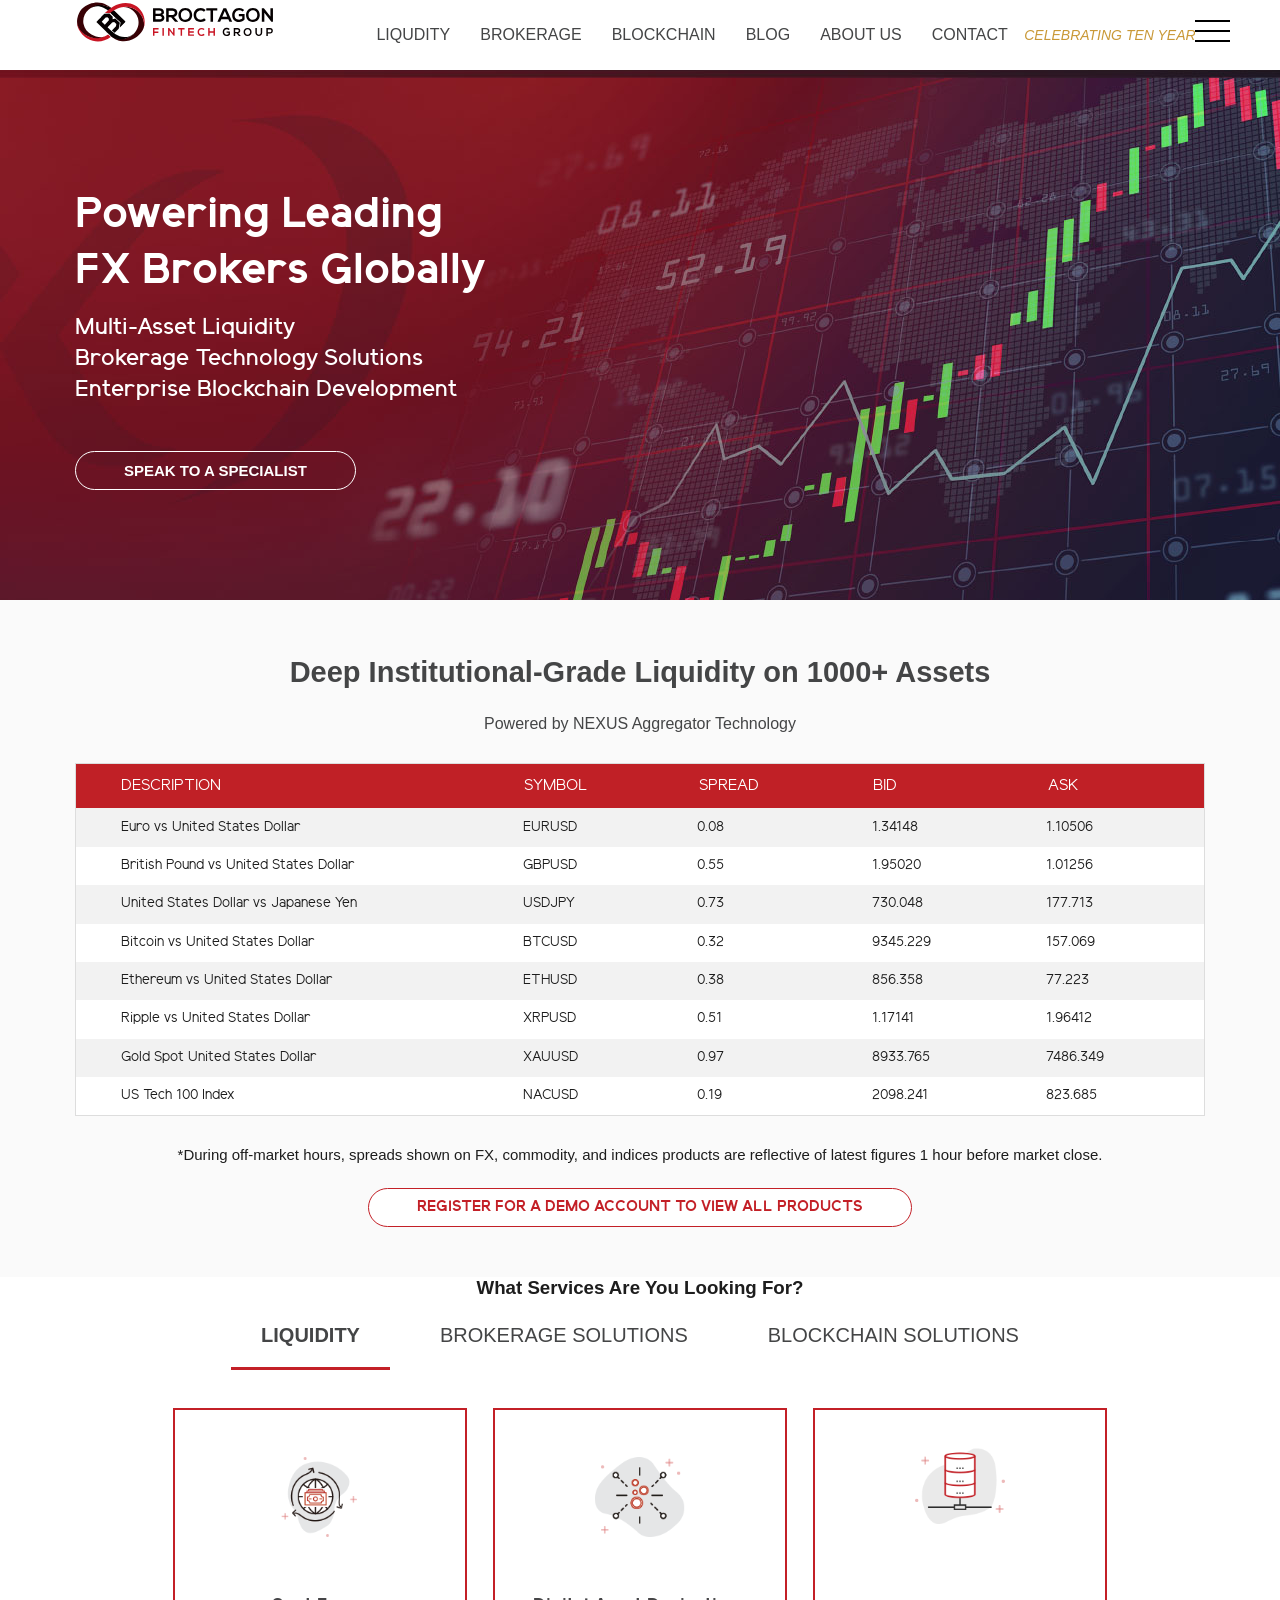
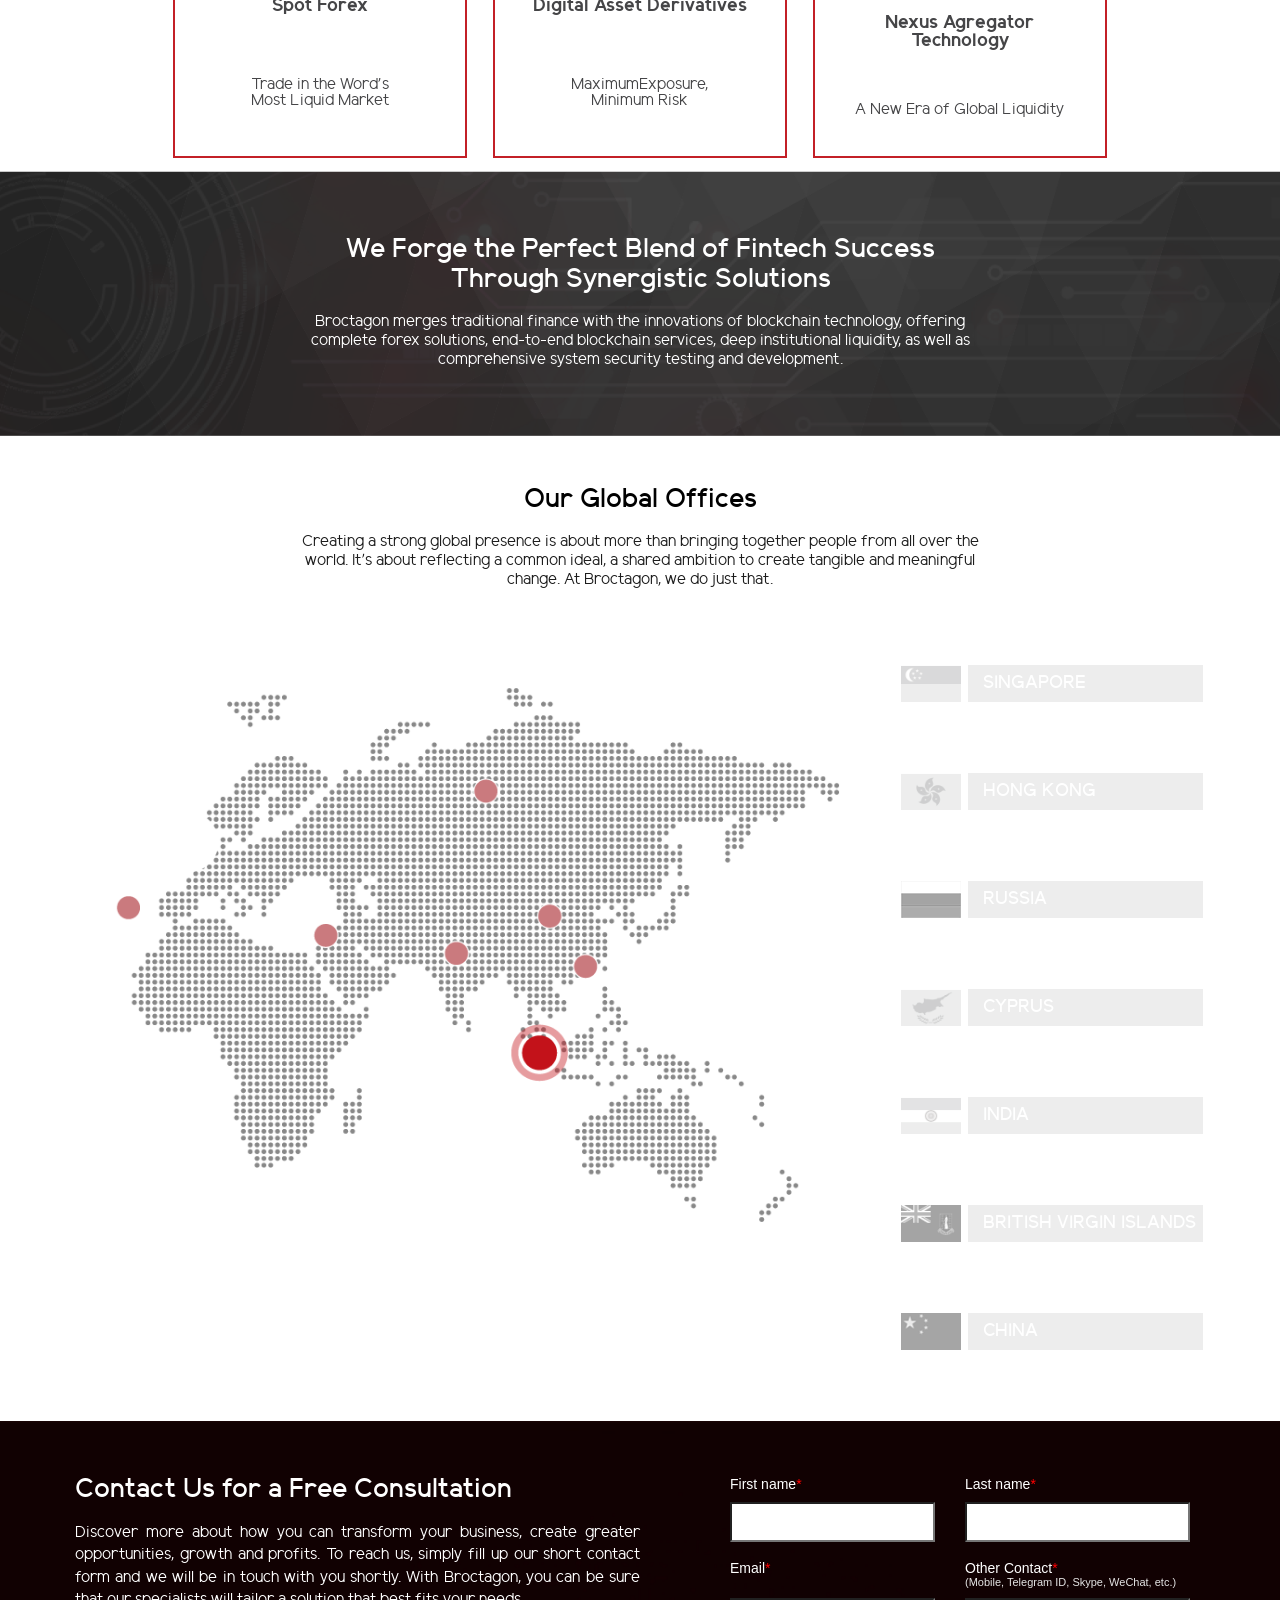
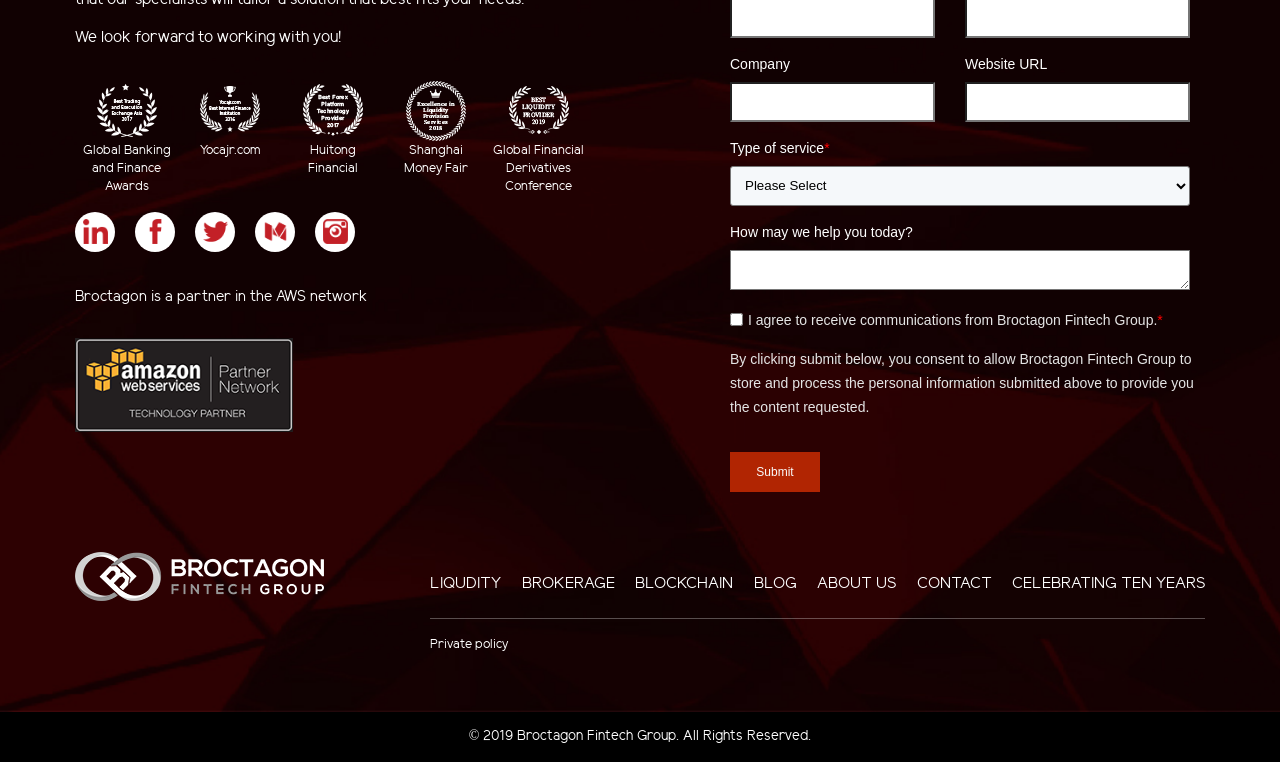
==== index.html @ 18332807 "js for mobile btn" ====
<!DOCTYPE html>
<html lang="en">
<head>
    <meta charset="UTF-8">
    <meta content="width=device-width, initial-scale=1.0" name="viewport">
    <meta content="ie=edge" http-equiv="X-UA-Compatible">
    <title>Broctagon</title>
    <link href="css/style.css" rel="stylesheet">
    <script src="https://www.google.com/recaptcha/api.js" async defer></script>
</head>
<body>
<div class="conteiner">
    <header class="header">
        <div class="header__wrap wrap">
            <div class="header_logo">
                <a class="logo__link" href="#">
                    <img alt="broctagon logo" class="logo__img" src="img/logo.svg">
                </a>
            </div>

            <nav class=" mobile-menu">
                <ul id="drop-menu" class="menu__list list mobile-menu-list">
                    <li class="menu__item">
                        <a class="menu__link" href="#">liqudity</a>
                            <ul class="submenu">
                                <li>
                                    <a href="#">forex</a>
                                </li>
                                <li >
                                    <a href="#">metals</a>
                                </li>
                                <li >
                                    <a href="#">commodities</a>
                                </li>
                                <li>
                                    <a href="#">indices</a>
                                </li>
                                <li>
                                    <a href="#">shares</a>
                                </li>
                                <li>
                                    <a href="#">digital assets</a>
                                </li>
                                <li>
                                    <a href="#">nexus aggregator technology</a>
                                </li>
                                <li>
                                    <a href="#">join the #nexgen</a>
                                </li>
                            </ul>
                    </li>
                    <li class="menu__item">
                        <a class="menu__link" href="#">brokerage</a>
                            <ul class="submenu">
                                <li>
                                    <a href="#">all brokerage solutions</a>
                                </li>
                                <li>
                                    <a href="#">m4/5 turnkey solutions</a>
                                </li>
                                <li>
                                    <a href="#">brokerage crm</a>
                                </li>
                                <li>
                                    <a>investment tolls</a>
                                </li>
                                <li>
                                    <a href="#">ancillery services</a>
                                </li>
                                <li>
                                    <a href="#">data centre security</a>
                                </li>
                            </ul>
                    
                    </li>
                    <li class="menu__item">
                        <a class="menu__link" href="#">blockchain</a>
                        <ul class="submenu">
                                <li>
                                    <a href="#">all blockchain solutions</a>
                                </li>
                                <li>
                                    <a href="#">token sale solutions</a>
                                </li>
                                <li >
                                    <a href="#">token sale crm</a>
                                </li>
                                <li >
                                    <a href="#">digytall exchange setup</a>
                                </li>
                                <li >
                                    <a href="#">listing services</a>
                                </li>
                                <li>
                                    <a href="#">enterprise blockchain development</a>
                                </li>
                                <li>
                                    <a href="#">blockchain in a box</a>
                                </li>                               
                            </ul>
                    </li>
                    <li class="menu__item">
                        <a class="menu__link" href="#">blog</a>
                    </li>
                    <li class="menu__item">
                        <a class="menu__link" href="#">about us</a>
                    </li>
                    <li class="menu__item">
                        <a class="menu__link" href="#">contact</a>
                    </li>
                </ul>
            </nav>

            <a class="header_link" href="#">celebrating ten years</a>
        </div>


        <!-- MOBILE MENU -->
        
        <a class="btn-menu">
            <span class="top"></span>
            <span class="middle"></span>
            <span class="bottom"></span>
        </a>
      

    </header>

    <main class="content">

        <section class="presentation">
            <div class="wrap">
                <div class="presentation__text">
                    <h1>Powering Leading<br>FX Brokers Globally</h1>
                    <h4>Multi-Asset Liquidity</h4>
                    <h4>Brokerage Technology Solutions</h4>
                    <h4>Enterprise Blockchain Development</h4>

                    <a class="presentation__link" href="#">speak to a specialist</a>
                </div>
            

        </section>
        <section class="market_research">
            <div class="table__wrap wrap">

                <h2>Deep Institutional-Grade Liquidity on 1000+ Assets</h2>
                <div class="nexus">Powered by NEXUS Aggregator Technology</div>

                    <div class="reserch_table">
                        <div class="table_row t-header">
                            <div class="table_cell">DESCRIPTION</div>
                            <div class="table_cell">SYMBOL</div>
                            <div class="table_cell">SPREAD</div>
                            <div class="table_cell">BID</div>
                            <div class="table_cell">ASK</div>
                        </div>
                        <div class="table_row data bg-grey">
                            <div class="table_cell">Euro vs United States Dollar</div>
                            <div class="table_cell">EURUSD</div>
                            <div class="table_cell"></div>
                            <div class="table_cell"></div>
                            <div class="table_cell"></div>
                        </div>
                        <div class="table_row data bg-white">
                            <div class="table_cell">British Pound vs United States Dollar</div>
                            <div class="table_cell">GBPUSD</div>
                            <div class="table_cell"></div>
                            <div class="table_cell"></div>
                            <div class="table_cell"></div>
                        </div>
                        <div class="table_row data bg-grey">
                            <div class="table_cell">United States Dollar vs Japanese Yen</div>
                            <div class="table_cell">USDJPY</div>
                            <div class="table_cell"></div>
                            <div class="table_cell"></div>
                            <div class="table_cell"></div>
                        </div>
                        <div class="table_row data bg-white">
                            <div class="table_cell">Bitcoin vs United States Dollar</div>
                            <div class="table_cell">BTCUSD</div>
                            <div class="table_cell"></div>
                            <div class="table_cell"></div>
                            <div class="table_cell"></div>
                        </div>
                        <div class="table_row data bg-grey">
                            <div class="table_cell">Ethereum vs United States Dollar</div>
                            <div class="table_cell">ETHUSD</div>
                            <div class="table_cell"></div>
                            <div class="table_cell"></div>
                            <div class="table_cell"></div>
                        </div>
                        <div class="table_row data bg-white">
                            <div class="table_cell">Ripple vs United States Dollar</div>
                            <div class="table_cell">XRPUSD</div>
                            <div class="table_cell"></div>
                            <div class="table_cell"></div>
                            <div class="table_cell"></div>
                        </div>
                        <div class="table_row data bg-grey">
                            <div class="table_cell">Gold Spot United States Dollar</div>
                            <div class="table_cell">XAUUSD</div>
                            <div class="table_cell"></div>
                            <div class="table_cell"></div>
                            <div class="table_cell"></div>
                        </div>
                        <div class="table_row data bg-white">
                            <div class="table_cell">US Tech 100 Index</div>
                            <div class="table_cell">NACUSD</div>
                            <div class="table_cell"></div>
                            <div class="table_cell"></div>
                            <div class="table_cell"></div>
                        </div>
                    </div>

                    <div class="notice">
                        <p>*During off-market hours, spreads shown on FX, commodity, and indices products are reflective of
                        latest figures 1 hour before market close.
                        </p>
                    </div>
                
                <button class="market_research__button">Register for a demo account to view all products</button>
            </div>

        </section>

        <div class="services">
            <h3>What Services Are You Looking For?</h3>


            <div class = "tabs">
                <div class="tab-title active-tab" data-tab="0">liquidity</div>
                <div class="tab-title" data-tab="1">brokerage solutions</div>
                <div class="tab-title" data-tab="2">blockchain solutions</div>
            </div>

            <div class="tab-content">

                <!-- liquidity cards -->
                <div class= "slide liquidity-slide">
                    <div class="content-card">
                        <img alt="picture" src="img/Services/Liquid/forex-cfd-icon.png">
                        <h6>Spot Forex</h6>
                        <p>Trade in the Word's<br>Most Liquid Market</p>
                    </div>
                    <div class="content-card">
                        <img alt="picture" src="img/Services/Liquid/crypto-cfd-icon.png">
                        <h6>Digital Asset Derivatives</h6>
                        <p>MaximumExposure,<br>Minimum Risk</p>
                    </div>
                    <div class="content-card">
                        <img alt="picture" src="img/Services/Liquid/nexsus-agregator-icon.png">
                        <div class="card-info"></div>
                        <h6>Nexus Agregator<br>Technology</h6>
                        <p>A New Era of Global Liquidity</p>
                    </div>
                </div>


                <!-- brokerage cards -->
                <div class="slide brokerage-slide">
                    <div class="content-card">
                        <img alt="picture" src="img/Services/Brokerege solutions/comp-brok-new-1.png">
                        <h6>Complete Brokerage Solutions</h6>
                        <p>A One-Stop<br>Brokerage Suite</p>
                    </div>
                    <div class="content-card">
                        <img alt="picture" src="img/Services/Brokerege solutions/trunk-sol-new-1.png">
                        <h6>MT4/5 Turnkey Solutions</h6>
                        <p>Trading Platforms<br> with Full Brokerage<br>Integration</p>
                    </div>
                    <div class="content-card">
                        <img alt="picture" src="img/Services/Brokerege solutions/crm-axs-icon-1.png">
                        <h6>Brokerage<br>CRM (AXIS)</h6>
                        <p>Streamlining Affiliate Expansion and Backend Operations</p>
                    </div>
                    <div class="content-card">
                        <img alt="picture" src="img/Services/Brokerege solutions/invst-port-icon-1.png">
                        <h6>Investment Tools</h6>
                        <p>Investing the<br>Smarter Way</p>
                    </div>
                    <div class="content-card">
                        <img alt="picture" src="img/Services/Brokerege solutions/ancl-icon-2.png">
                        <h6>Ancillary<br>Services</h6>
                        <p>Building the Backbone<br>of Your Brokerage</p>
                    </div>
                </div>

                <!-- blockchain cards -->

                <div class="slide blockchain-slide">
                    <div class="content-card">
                        <div class="small-card">
                            <img alt="picture" src="img/Services/BlockchainSolutions/crypto-expo-icon.png">
                            <h6>Digital Exchange Setup</h6>
                            <p>Building the Ideal<br>Exchange</p>
                        </div>
                        <div class="small-card">
                            <img alt="picture" src="img/Services/BlockchainSolutions/smart-contact-dev.png">
                            <h6>Enterprise Blockchain<br>Development</h6>
                            <p>Powering the Blockchain</p>
                        </div>
                    </div>
                    <div class="content-card">
                        <img alt="picture" src="img/Services/BlockchainSolutions/token-sale-logo.png">
                        <h6>Token Sale Solutions</h6>
                        <p>An Accelerator for Your<br>Token Sale Dreams</p>
                    </div>
                    <div class="content-card">
                        <img alt="picture" src="img/Services/BlockchainSolutions/blk-chn-solicon.png">
                        <h6>All Blockchain<br>Solutions</h6>
                        <p>Access the World’s Most<br>Disruptive Technology</p>
                    </div>
                    <div class="content-card">
                        <div class="small-card">
                            <img alt="picture" src="img/Services/BlockchainSolutions/exchnage-seq-icon.png">
                            <h6>Token Sale CRM</h6>
                            <p>360° Token Sale Management</p>
                        </div>

                        <div class="small-card">
                            <img alt="picture" src="img/Services/BlockchainSolutions/listing-service-icon.png">
                            <h6>Listing Services</h6>
                            <p>Optimizing Successful<br>Token Sale and Secondary Listings</p>
                        </div>
                    </div>
                </div>
            </div>
        </div>

<div class="solutions">
    <div class="wrap">
        <div class="solutions__content">
            <h3>We Forge the Perfect Blend of Fintech Success Through Synergistic Solutions</h3>
            <p>Broctagon merges traditional finance with the innovations of blockchain technology,
                offering complete forex solutions, end-to-end blockchain services, deep institutional liquidity,
                as well as comprehensive system security testing and development.</p>
        </div>
    </div>
</div>

<div class="offices">
    <div class="wrap">
        <div class="offices__content">
            <h3>Our Global Offices</h3>
            <p>Creating a strong global presence is about more than bringing together people from all
                over the world. It’s about reflecting a common ideal, a shared ambition to create tangible
                and meaningful change. At Broctagon, we do just that.
            </p>
        </div>
        <div class="offices__presents">
            <div class="map">
                <img alt="" src="img/Offices/maps/sigapur-map.png">

            </div>
            <div class="countries">
                <div class="country" onmouseover="changeMap('sigapur-map.png', 0)">
                    <div class="label-wrap">
                        <img class="flag" src="img/Offices/singapur-flag-grey-icon.png"/>
                        <label class="name">Singapore</label>
                    </div>
                    <p class="details">14 Robinson Road #06-01, Singapore 048545</p>
                </div>
                <div class="country" onmouseover="changeMap('hongkong-map.png', 1)">
                    <div class="label-wrap">
                        <img class="flag" src="img/Offices/hongkong-flag-grey-icon.png"/>
                        <label class="name">Hong Kong</label>
                    </div>
                    <p class="details">Unit 1914, 19th Floor, Concordia Plaza, 1 Science Museum Road, TST, Kowloon,
                        HK</p>
                </div>
                <div class="country" onmouseover="changeMap('russia-map.png', 2)">
                    <div class="label-wrap">
                        <img class="flag" src="img/Offices/russia-flag-grey-icon.png"/>
                        <label class="name">Russia</label>
                    </div>
                    <p class="details">3rd Floor, Nevsky Prospect, 55, Saint Petersburg, 191025</p>
                </div>
                <div class="country" onmouseover="changeMap('cyprus-map.png', 3)">
                    <div class="label-wrap">
                        <img class="flag" src="img/Offices/cyprus-flag-grey-icon.png"/>
                        <label class="name">Cyprus</label>
                    </div> 
                    <p class="details">2 Christou Samara, 3rd Floor, 4001, Limassol, Cyprus</p>
                </div>
                <div class="country" onmouseover="changeMap('india-map.png', 4)">
                    <div class="label-wrap">
                        <img class="flag" src="img/Offices/india-flag-grey-icon.png"/>
                        <label class="name">India</label>
                    </div>      
                    <p class="details">Awfis, The Corenthum 7th Floor,Tower B, Sector 62, Noida 201309</p>
                </div>
                <div class="country" onmouseover="changeMap('british-vergin-map.png', 5)">
                    <div class="label-wrap">
                        <img class="flag" src="img/Offices/british-vergin-flag-grey-icon.png"/>
                        <label class="name">British Virgin Islands</label>
                    </div>
                    <p class="details">Sea Meadow House, Blackburne Highway <br>(P.O. Box 116), Road Town, Tortola, BVI
                    </p>
                </div>
                <div class="country" onmouseover="changeMap('china-map.png', 6)">
                    <div class="label-wrap">
                        <img class="flag" src="img/Offices/chine-flag-grey-icon.png"/>
                        <label class="name">China</label>
                    </div>
                    <p class="details">85th Floor, Ping An Finance Centre No. 5033 Yi Tian Road, Fu Tian District</p>
                </div>
            </div>
        </div>

    </div>
</div>


</main>
<footer>
    <div class="footer__wrap wrap">
        <div class="footer__left">
            <h3>Contact Us for a Free Consultation</h3>
            <p>Discover more about how you can transform your business, create greater
                opportunities, growth and profits. To reach us, simply fill up our short contact
                form and we will be in touch with you shortly. With Broctagon, you can be sure
                that our specialists will tailor a solution that best fits your needs.
            </p>
            <p>We look forward to working with you!</p>

            <ul class="awards-list">
                <li class="awards-list-item">
                    <img alt="picture" src="img/ContactUs/global-bankinglogo.png">
                    <p> Global Banking and Finance Awards</p>
                </li>
                <li class="awards-list-item">
                    <img alt="picture" src="img/ContactUs/yocazr-logo.png">
                    <p> Yocajr.com</p>
                </li>
                <li class="awards-list-item">
                    <img alt="picture" src="img/ContactUs/huitong-logo.png">
                    <p>Huitong<br>Financial</p>
                </li>
                <li class="awards-list-item">
                    <img alt="picture" src="img/ContactUs/singhania-moneyfair.png">
                    <p>Shanghai<br>Money Fair</p>
                </li>
                <li class="awards-list-item">
                    <img alt="picture" src="img/ContactUs/gloabl-finance-der.png">
                    <p> Global Financial <br>Derivatives Conference</p>
                </li>
            </ul>


            <ul class="social-media-list">
                <li class="social-media-item">
                    <a href="#" target="_blank">
                        <img alt="picture" src="img/social media/linkedin.png">
                    </a>
                </li>
                <li class="social-media-item">
                    <a href="#">
                        <img alt="picture" src="img/social media/facebook.png">
                    </a>
                </li>
                <li class="social-media-item">
                    <a href="#">
                        <img alt="picture" src="img/social media/twitter.png">
                    </a>
                </li>
                <li class="social-media-item">
                    <a href="#">
                        <img alt="picture" src="img/social media/medium.png">
                    </a>
                </li>
                <li class="social-media-item">
                    <a href="#">
                        <img alt="picture" src="img/social media/instagram-6-xxl.png">
                    </a>
                </li>
            </ul>

            <p class="aws-partner">Broctagon is a partner in the AWS network</p>

            <div class="amazon">
                <img alt="picture" class="amazon-img" src="img/aws-nw-logo.png">
            </div>

        </div>
        <div class="footer__right">
            <form name="contact_form">
                
                    <div class="form-item">
                        <label for="first-name">First name<span>*</span></label>
                        <input id="first-name" name="first name" required type="text">
                    </div>

                    <div class="form-item">
                        <label for="last-name">Last name<span>*</span></label>
                        <input id="last-name" name="last name" required type="text">
                    </div>

                    <div class="form-item">
                        <label for="Email">Email<span>*</span>
                            <legend>&nbsp</legend>
                        </label>
                        <input id="email" name="emeil" required type="email">
                    </div>

                    <div class="form-item">
                        <label for="other-contact">Other Contact<span>*</span>
                            <legend>(Mobile, Telegram ID, Skype, WeChat, etc.)</legend>
                        </label>
                        <input id="other-contact" name="other contact" type="text">
                    </div>
                    <div class="form-item">
                        <label for="company">Company</label>
                        <input id="company" name="company" type="text">
                    </div>
                    <div class="form-item">
                        <label for="url">Website URL</label>
                        <input id="url" name="url" type="text">
                    </div>
              
                <div class="form-item-long">
                    <label for="service">Type of service<span>*</span></label>
                    <select class="form-select" id="service" name="service" type="text">
                        <option disabled selected>Please Select</option>
                        <option>Brokerage</option>   
                        <option>Blockchain</option>   
                        <option>Liquidity</option>                           
                    </select>   
                               
                    <label for="textarea">How may we help you today?</label>
                    <textarea></textarea>


                    <div class="consent-wrap">
                        <div class="consent">
                            <input type="checkbox" name="checkbox" value="check" id="agree"/> 
                            <p>I agree to receive communications from Broctagon Fintech Group.<span>*</span></p>
                        </div>
                        <p>By clicking submit below, you consent to allow Broctagon Fintech Group to<br>
                            store and process the personal information submitted above to provide you<br>
                            the content requested.</p>                    
                    </div>
                    <div class="g-recaptcha" data-sitekey="6Lesn7oUAAAAAHtPSwCan8hsapBagD5rRZiXmq5b"></div>
                    <br/>
                    <button class="submit-button" type="button" onclick="handleContactFormSubmit()">Submit</button>
                </div>
            </form>
        </div>
    </div>

    <div class="wrap">

        <div class="footer__bottom">
            <div class="footer__bottom-left">
                <div class="footer__logo">
                    <img src="img/brocfin-white-logo.png" alt="broctagon logo">
                </div>
            </div>

            <div class="footer__bottom-right">
                <div class="footer__menu">
                    <ul class="footer__menu-list">
                                <li class="footer__menu-item">
                                    <a class="footer__menu-link" href="#">liqudity</a>
                                </li>
                                <li class="footer__menu-item">
                                    <a class="footer__menu-link" href="#">brokerage</a>
                                </li>
                                <li class="footer__menu-item">
                                    <a class="footer__menu-link" href="#">blockchain</a>
                                </li>
                                <li class="footer__menu-item">
                                    <a class="footer__menu-link" href="#">blog</a>
                                </li>
                                <li class="footer__menu-item">
                                    <a class="footer__menu-link" href="#">about us</a>
                                </li>
                                <li class="footer__menu-item">
                                    <a class="footer__menu-link" href="#">contact</a>
                                </li>
                                <li class="footer__menu-item">
                                    <a class="footer__menu-link" href="#">celebrating ten years</a>
                                </li>
                    </ul> 
                </div> 
                
                <div class="private-policy">
                    <a href="#">Private policy</a>
                </div>                             
            </div>
        </div>       
                            
                        
            
    </div>
    </div>
</footer>
<div class="copy-right">
    <p>© 2019 Broctagon Fintech Group. All Rights Reserved.</p>
</div>
</div>
</div>
<script async="" src="js/script.js" type="text/javascript"></script>
<script async="" src="js/tabs.js" type="text/javascript"></script>
</body>
</html>
---- css/style.css ----
@import url("fonts.css");
@import url("core.css");
@import url("blocks/header.css");
@import url("blocks/logo.css");  
@import url("blocks/menu.css");  
@import url("blocks/content.css"); 
/*@import url("blocks/services.css"); */
@import url("blocks/solutions.css"); 
@import url("blocks/offices.css"); 
@import url("blocks/footer.css"); 
@import url("blocks/media-quries.css");
@import url("blocks/tabs.css");
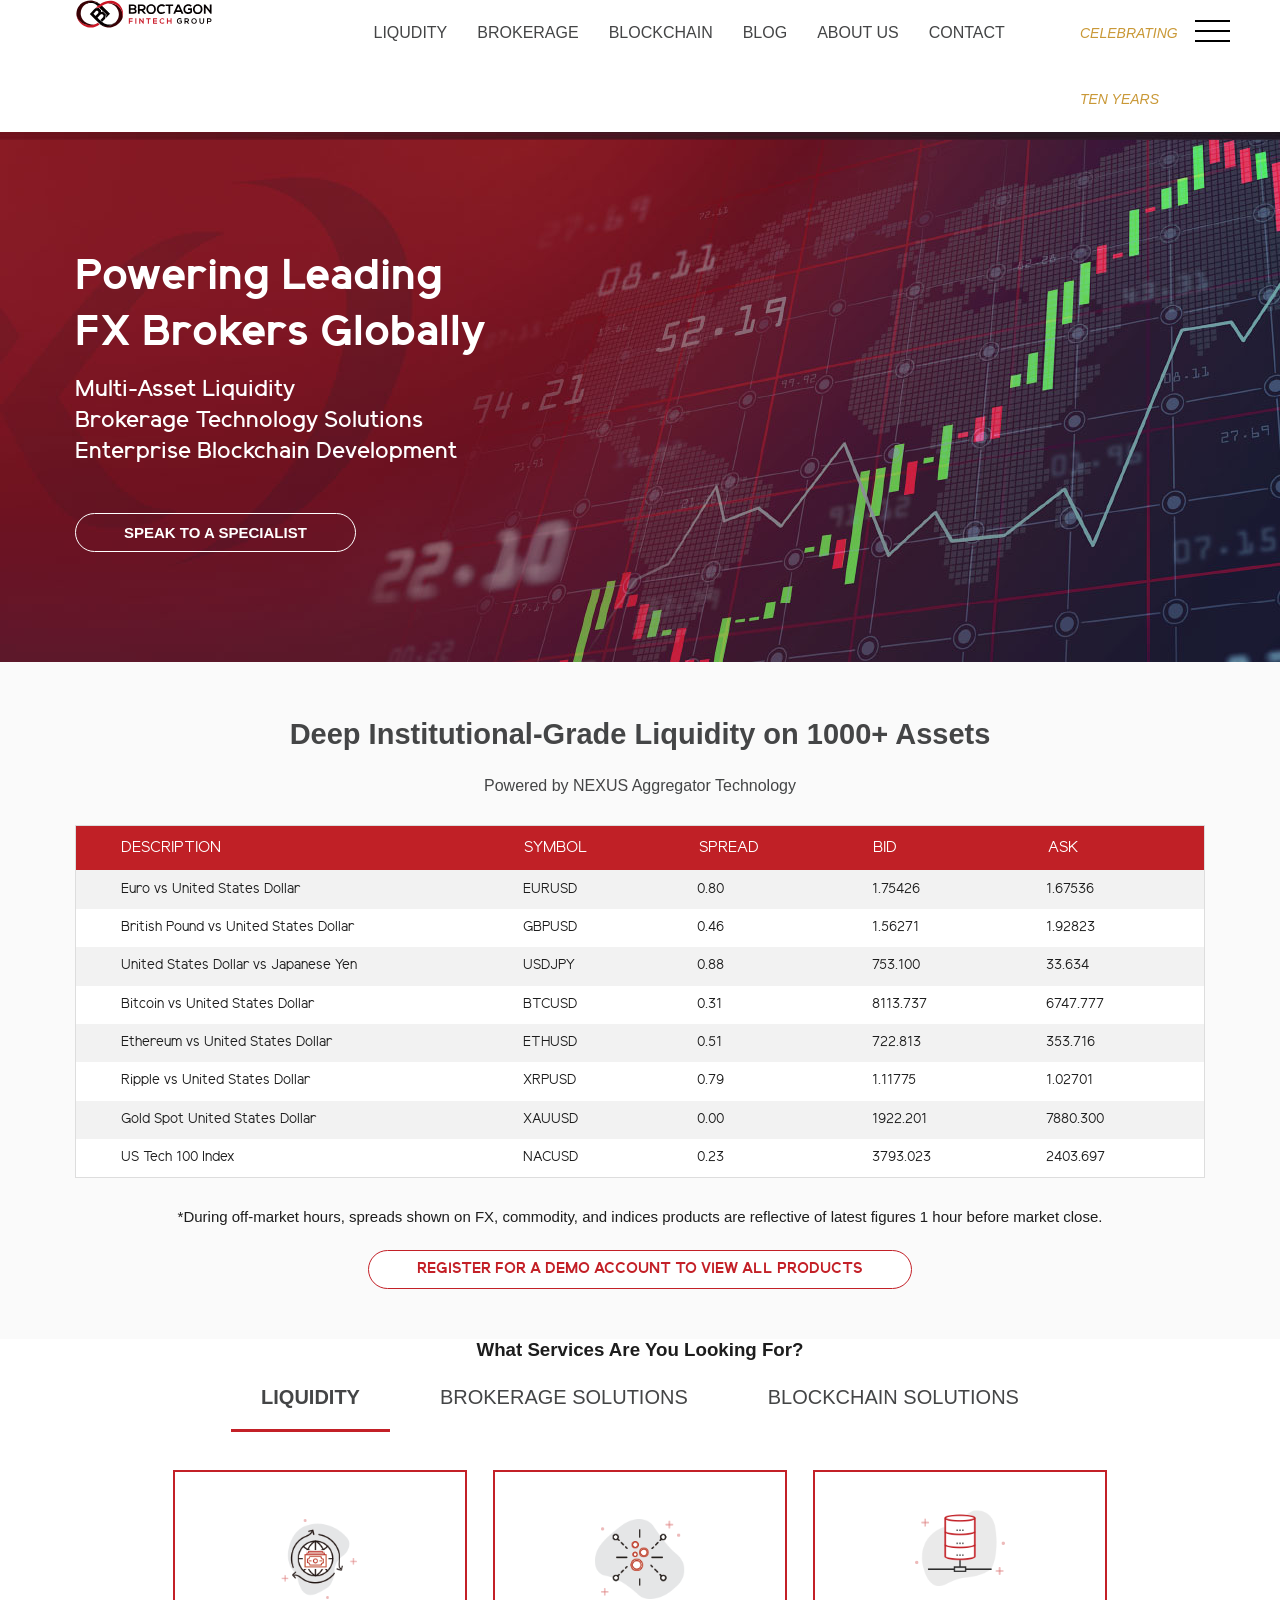
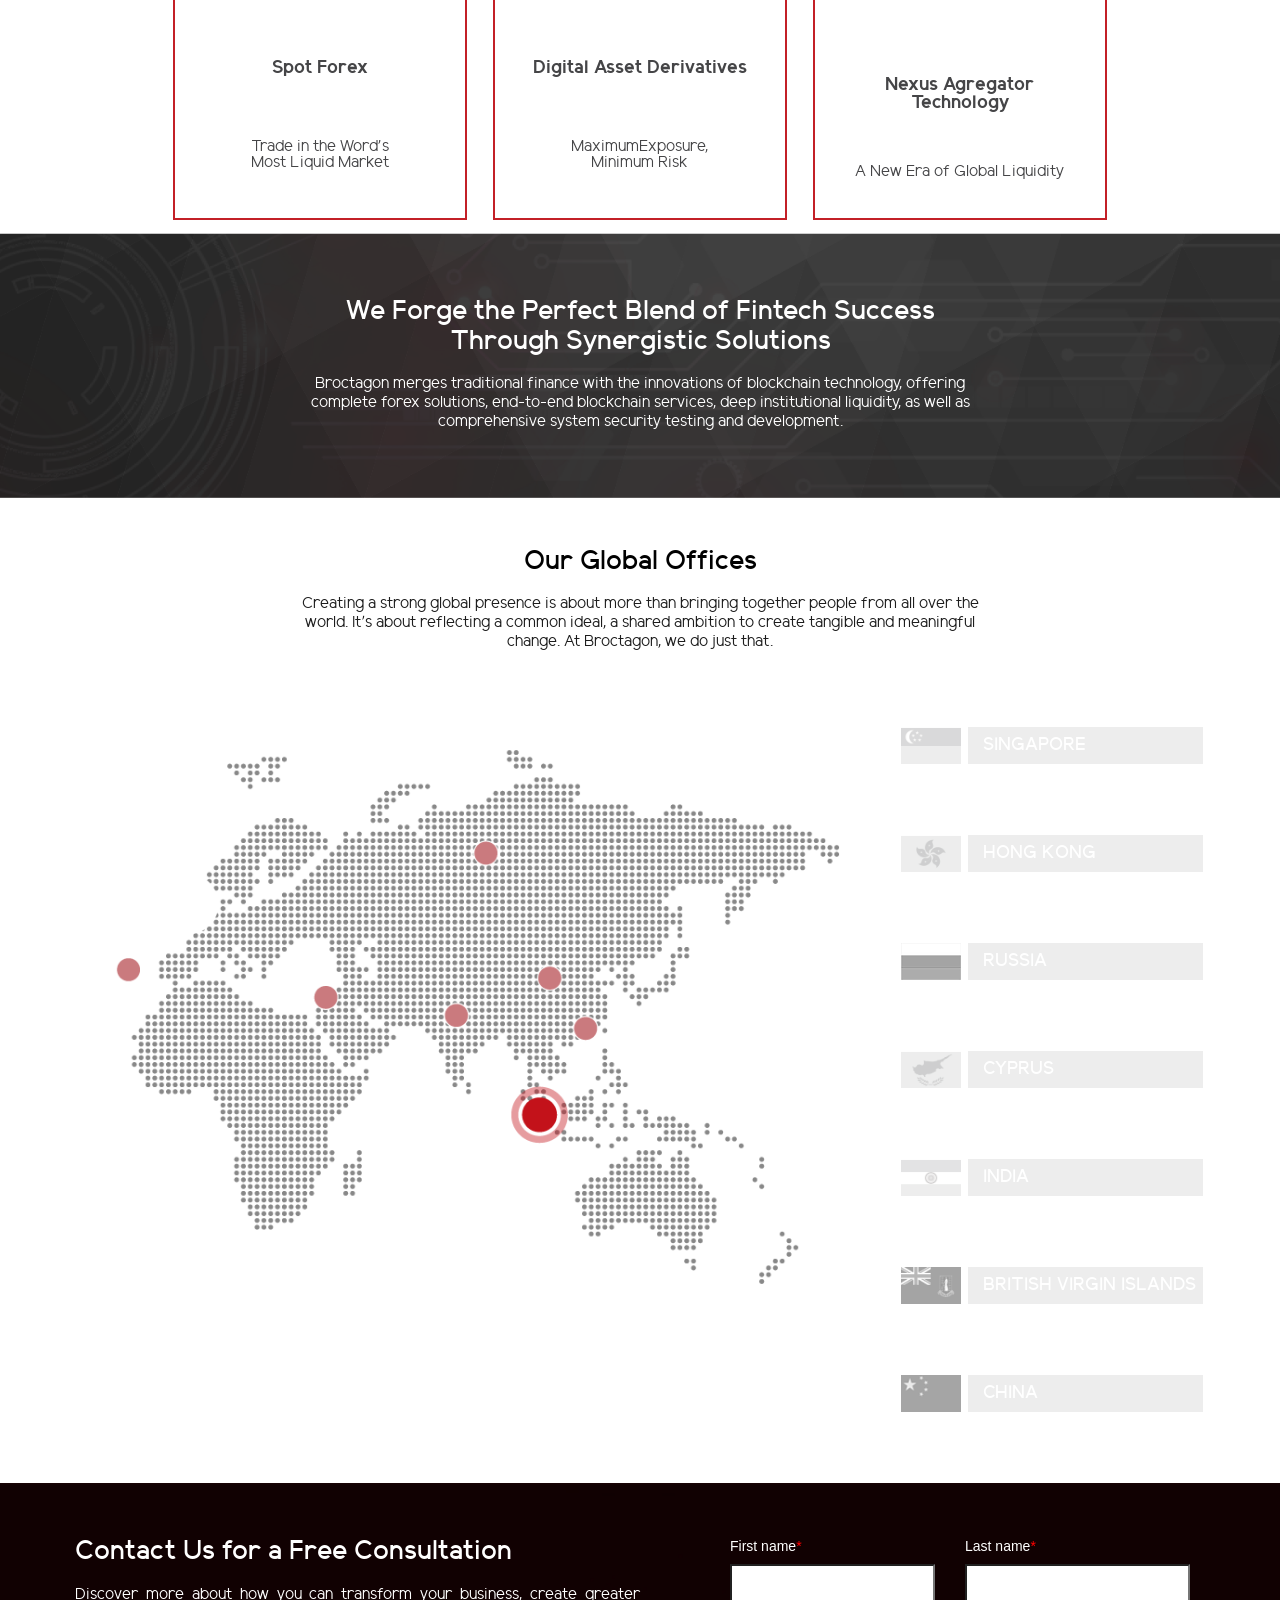
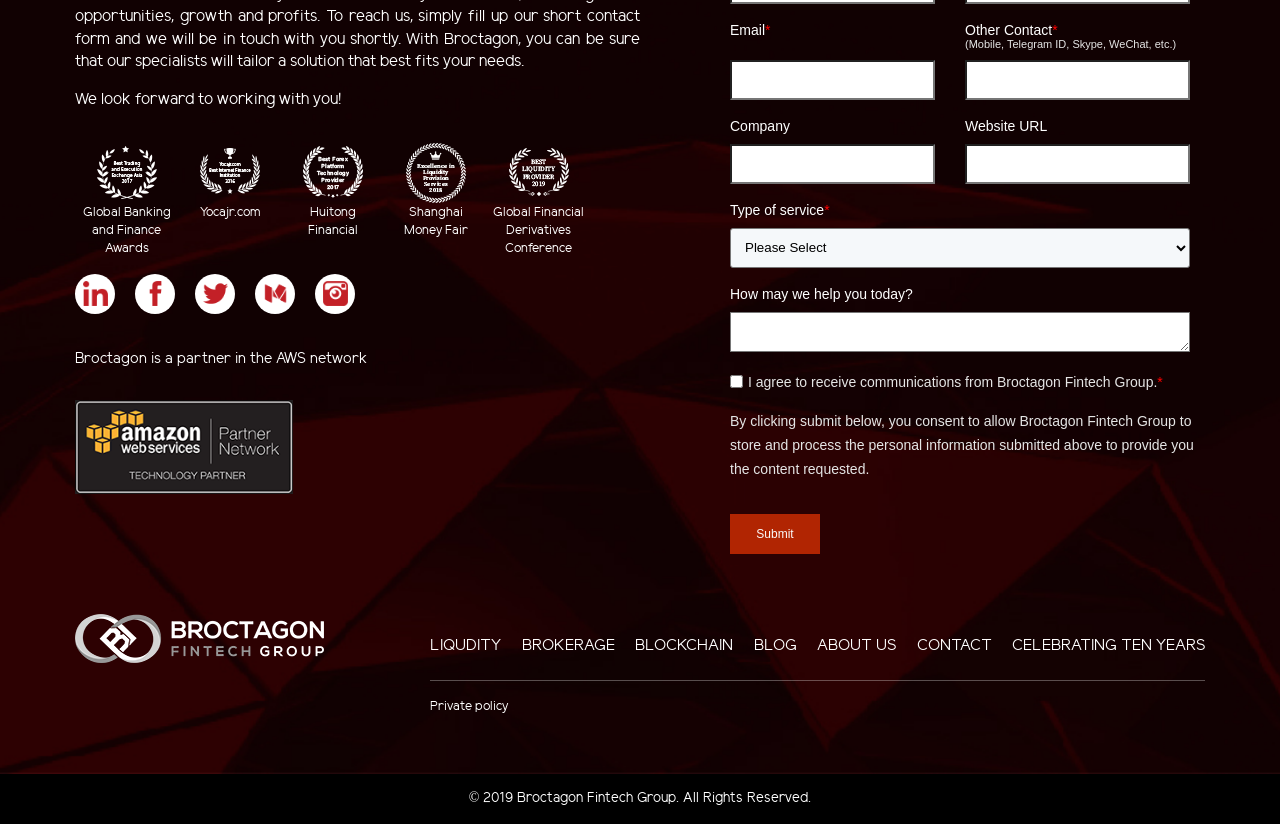
==== commit c0040056: "mobile btn work!!!" ====
--- a/index.html
+++ b/index.html
@@ -117,7 +117,7 @@
 
         <!-- MOBILE MENU -->
         
-        <a class="btn-menu">
+        <a class="btn-menu btn-line">
             <span class="top"></span>
             <span class="middle"></span>
             <span class="bottom"></span>
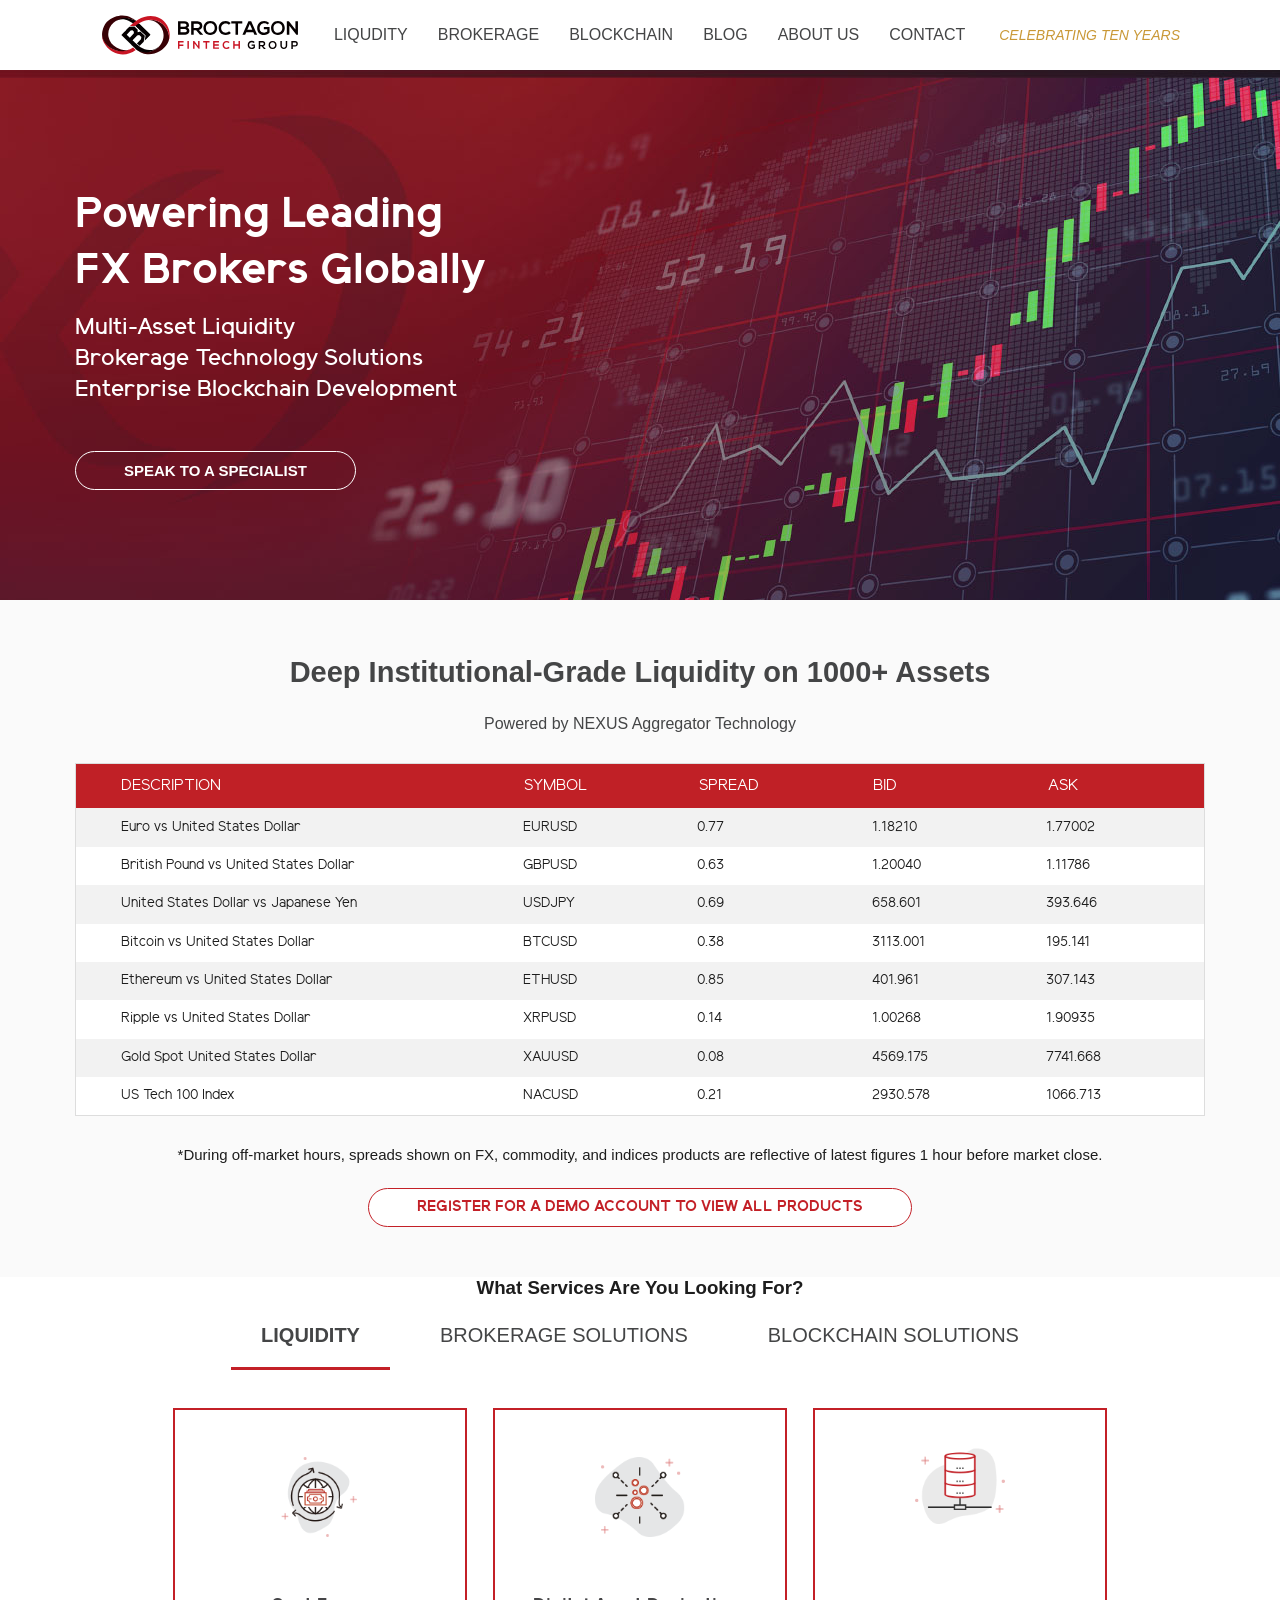
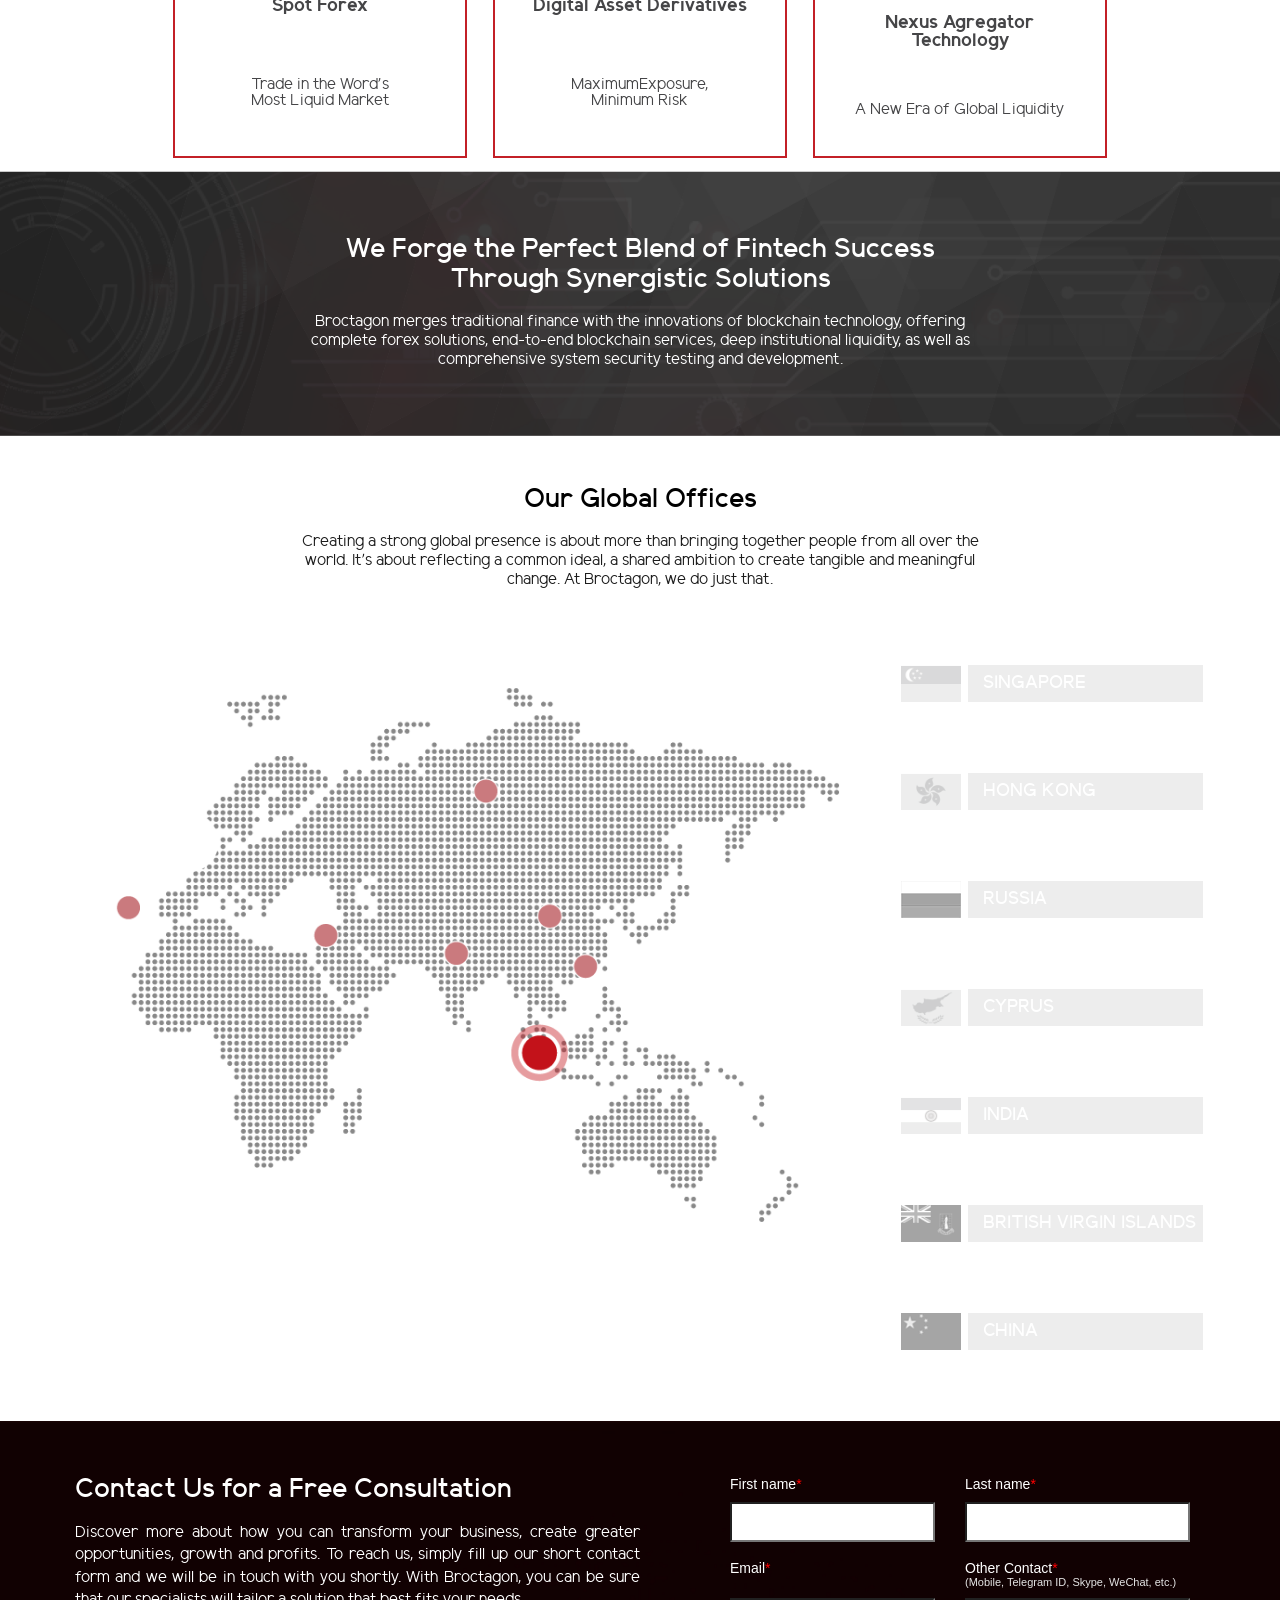
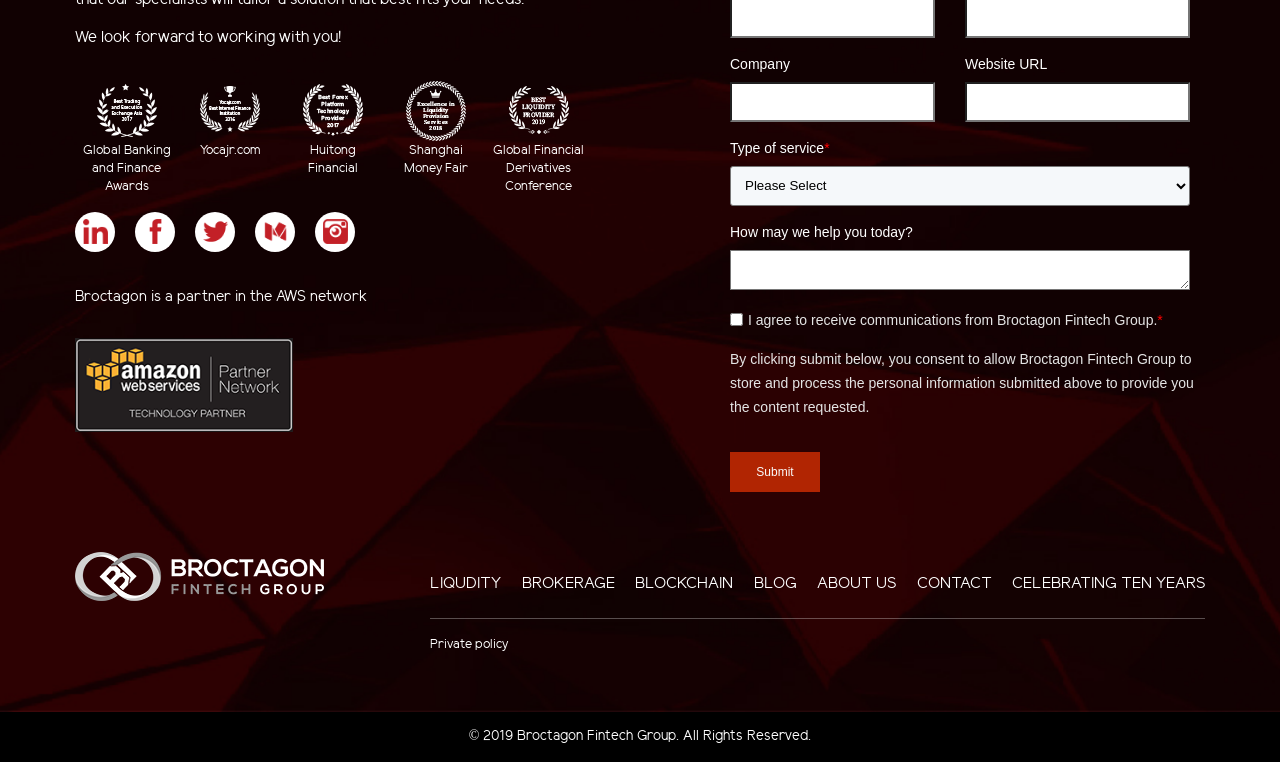
==== commit 208646ed: "make responsive header with menu btn" ====
--- a/index.html
+++ b/index.html
@@ -11,7 +11,6 @@
 <body>
 <div class="conteiner">
     <header class="header">
-        <div class="header__wrap wrap">
             <div class="header_logo">
                 <a class="logo__link" href="#">
                     <img alt="broctagon logo" class="logo__img" src="img/logo.svg">
@@ -112,12 +111,10 @@
             </nav>
 
             <a class="header_link" href="#">celebrating ten years</a>
-        </div>
-
-
-        <!-- MOBILE MENU -->
+       
+        <!-- MOBILE MENU BTN-->
         
-        <a class="btn-menu btn-line">
+        <a class="btn-menu">
             <span class="top"></span>
             <span class="middle"></span>
             <span class="bottom"></span>
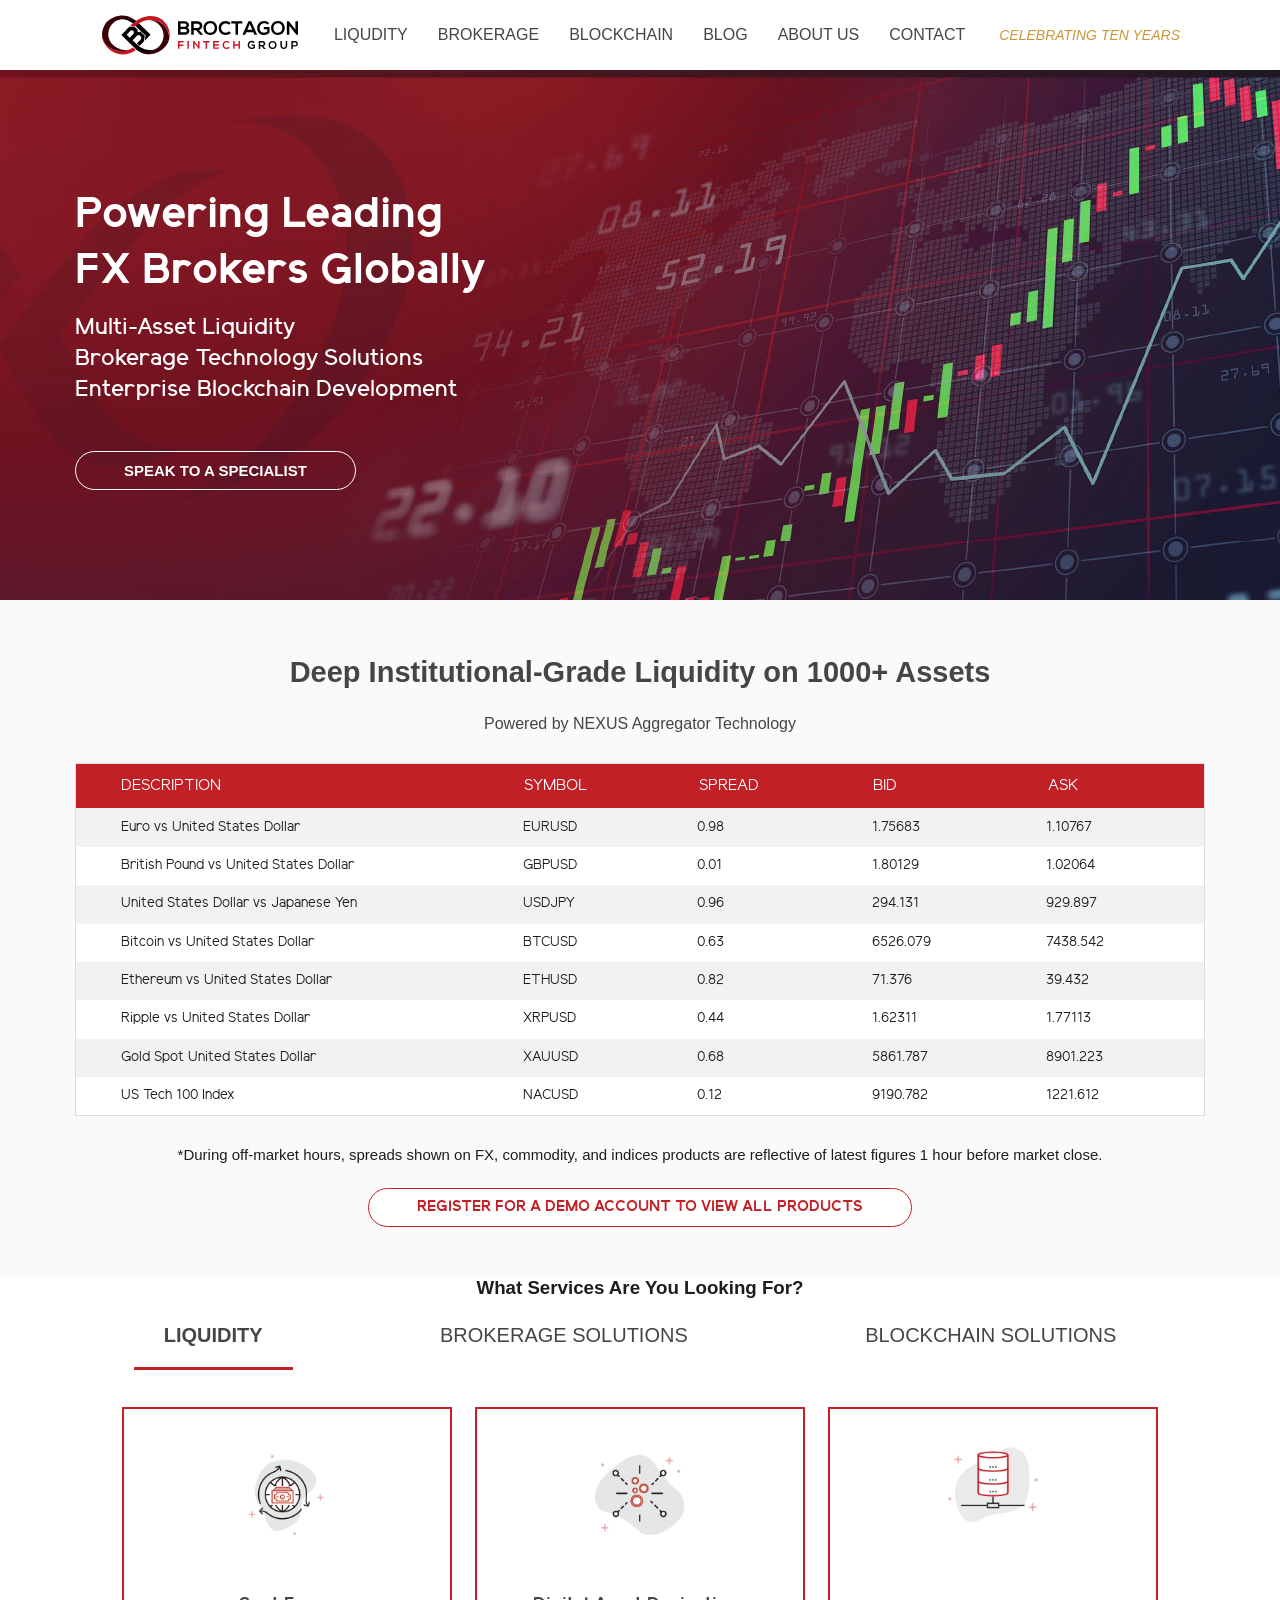
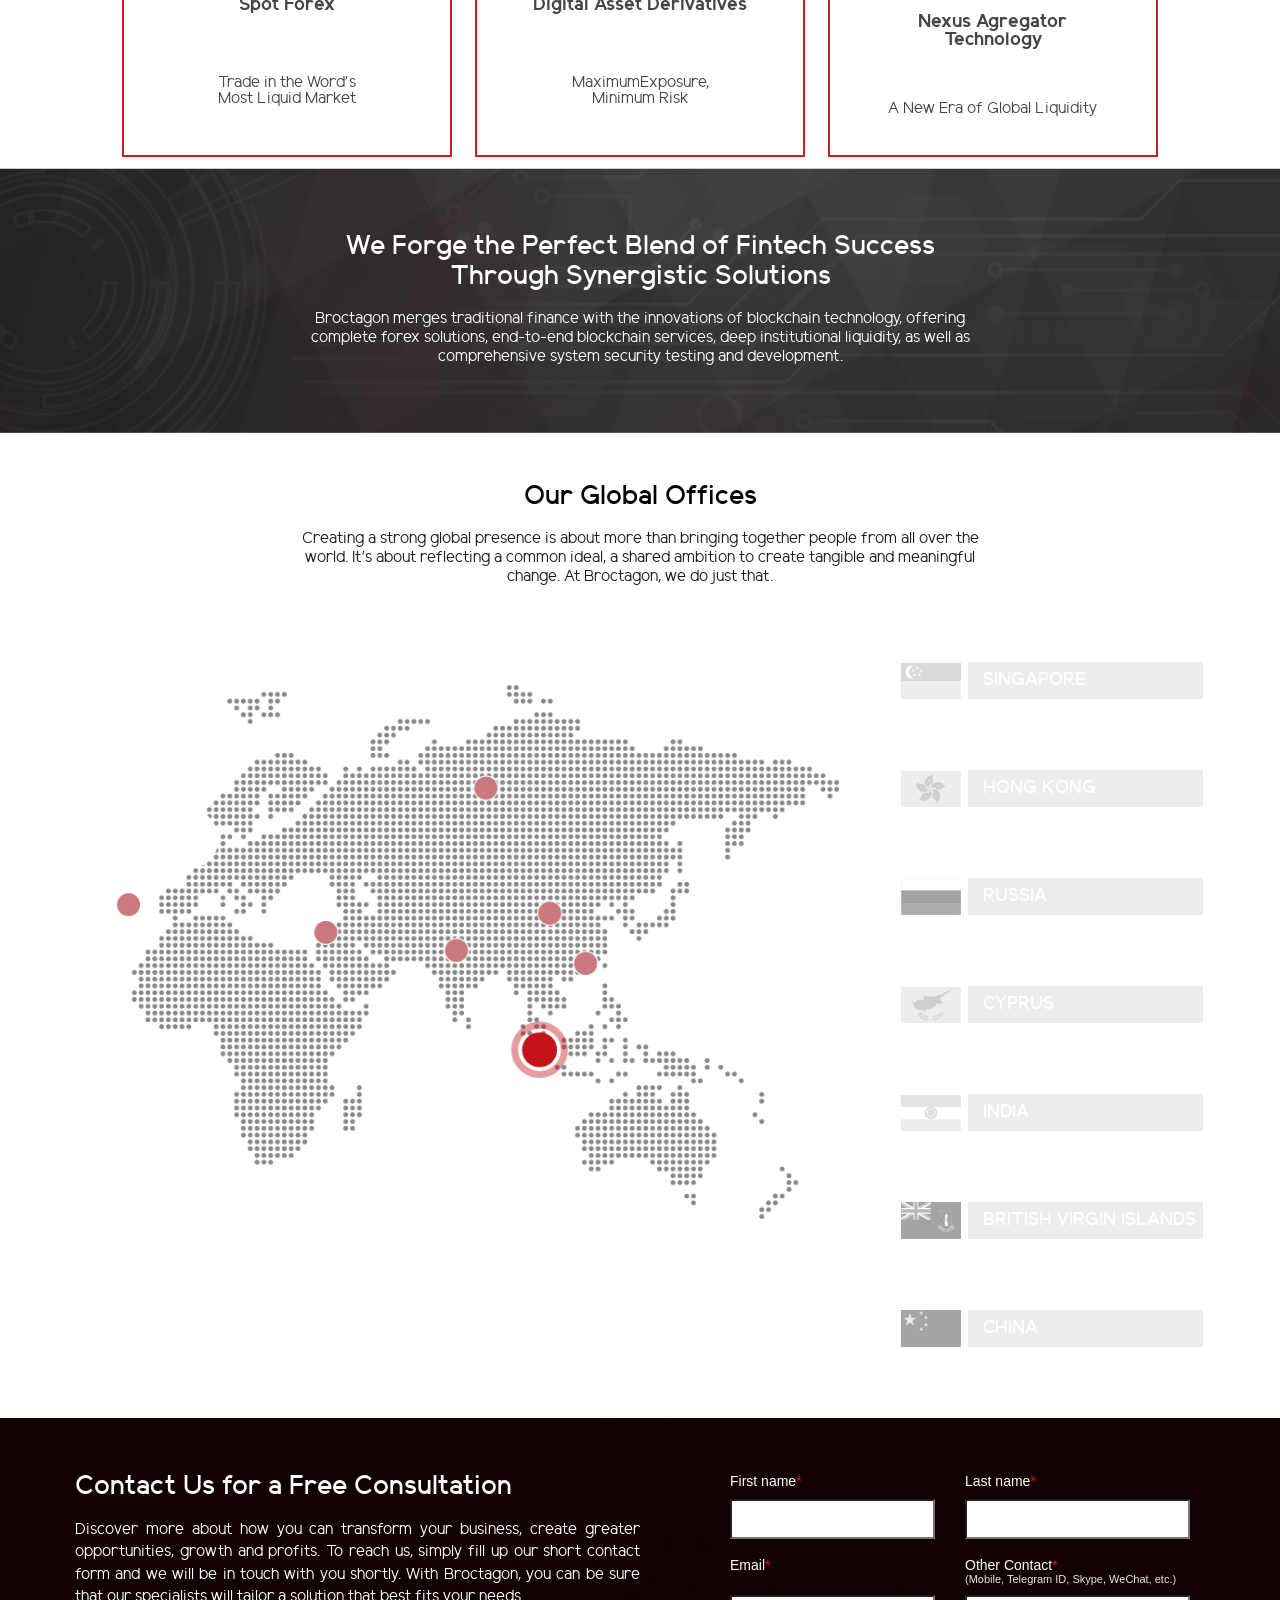
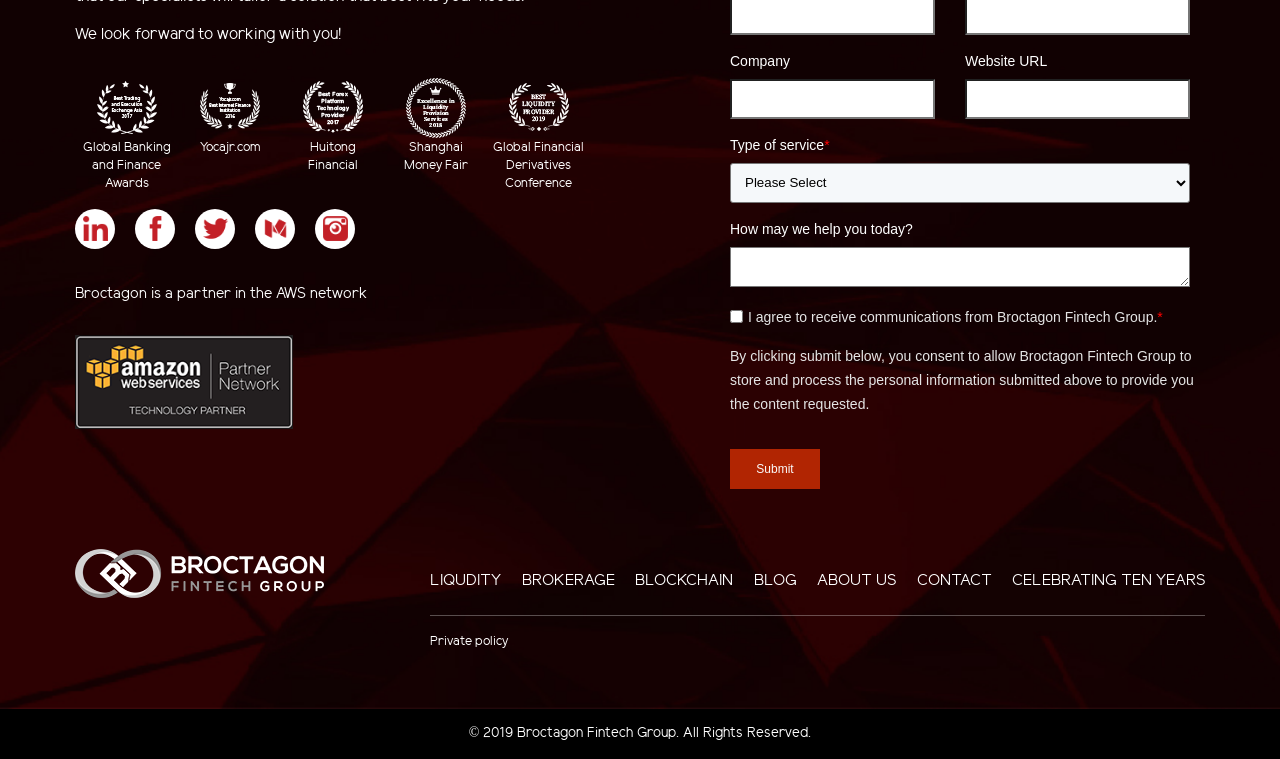
==== commit 135a2571: "trouble with responsive  tabs" ====
--- a/index.html
+++ b/index.html
@@ -222,6 +222,7 @@
         </section>
 
         <div class="services">
+            <div class="wrap">
             <h3>What Services Are You Looking For?</h3>
 
 
@@ -323,6 +324,7 @@
                     </div>
                 </div>
             </div>
+        </div>
         </div>
 
 <div class="solutions">
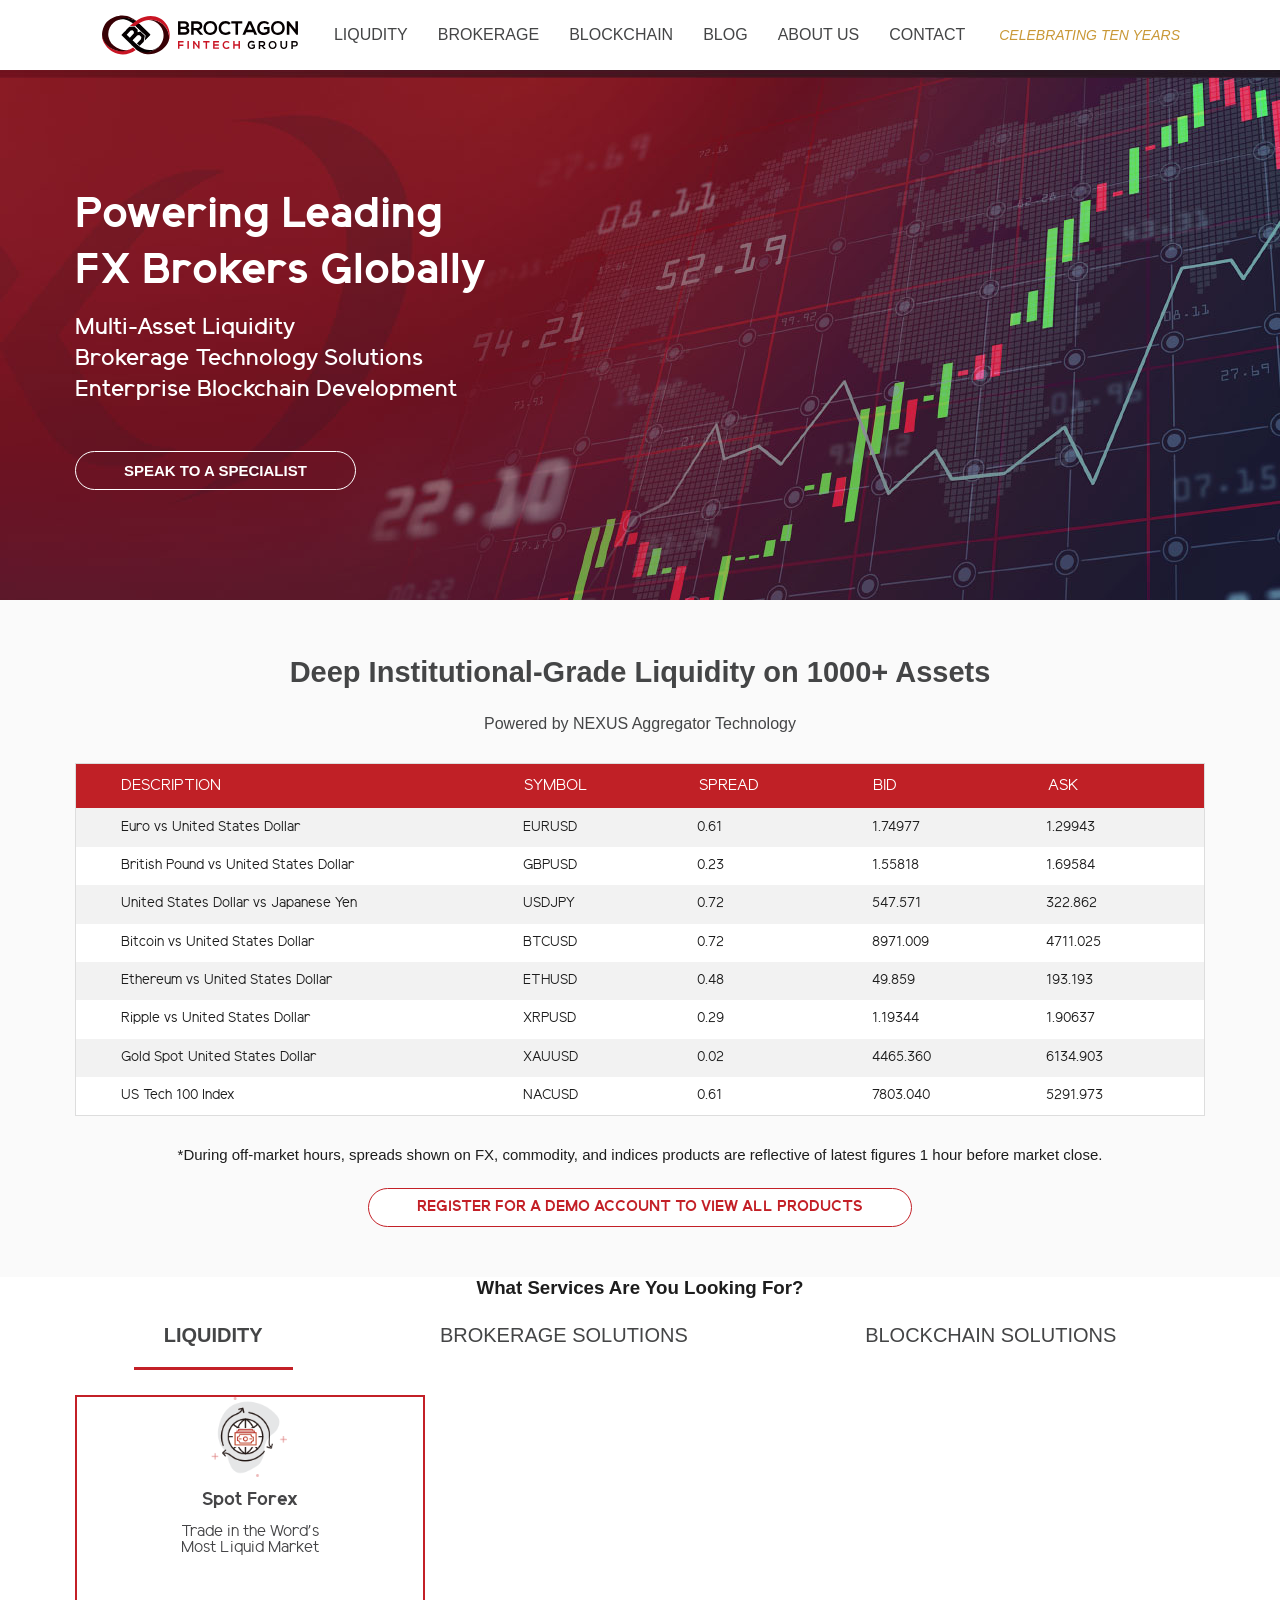
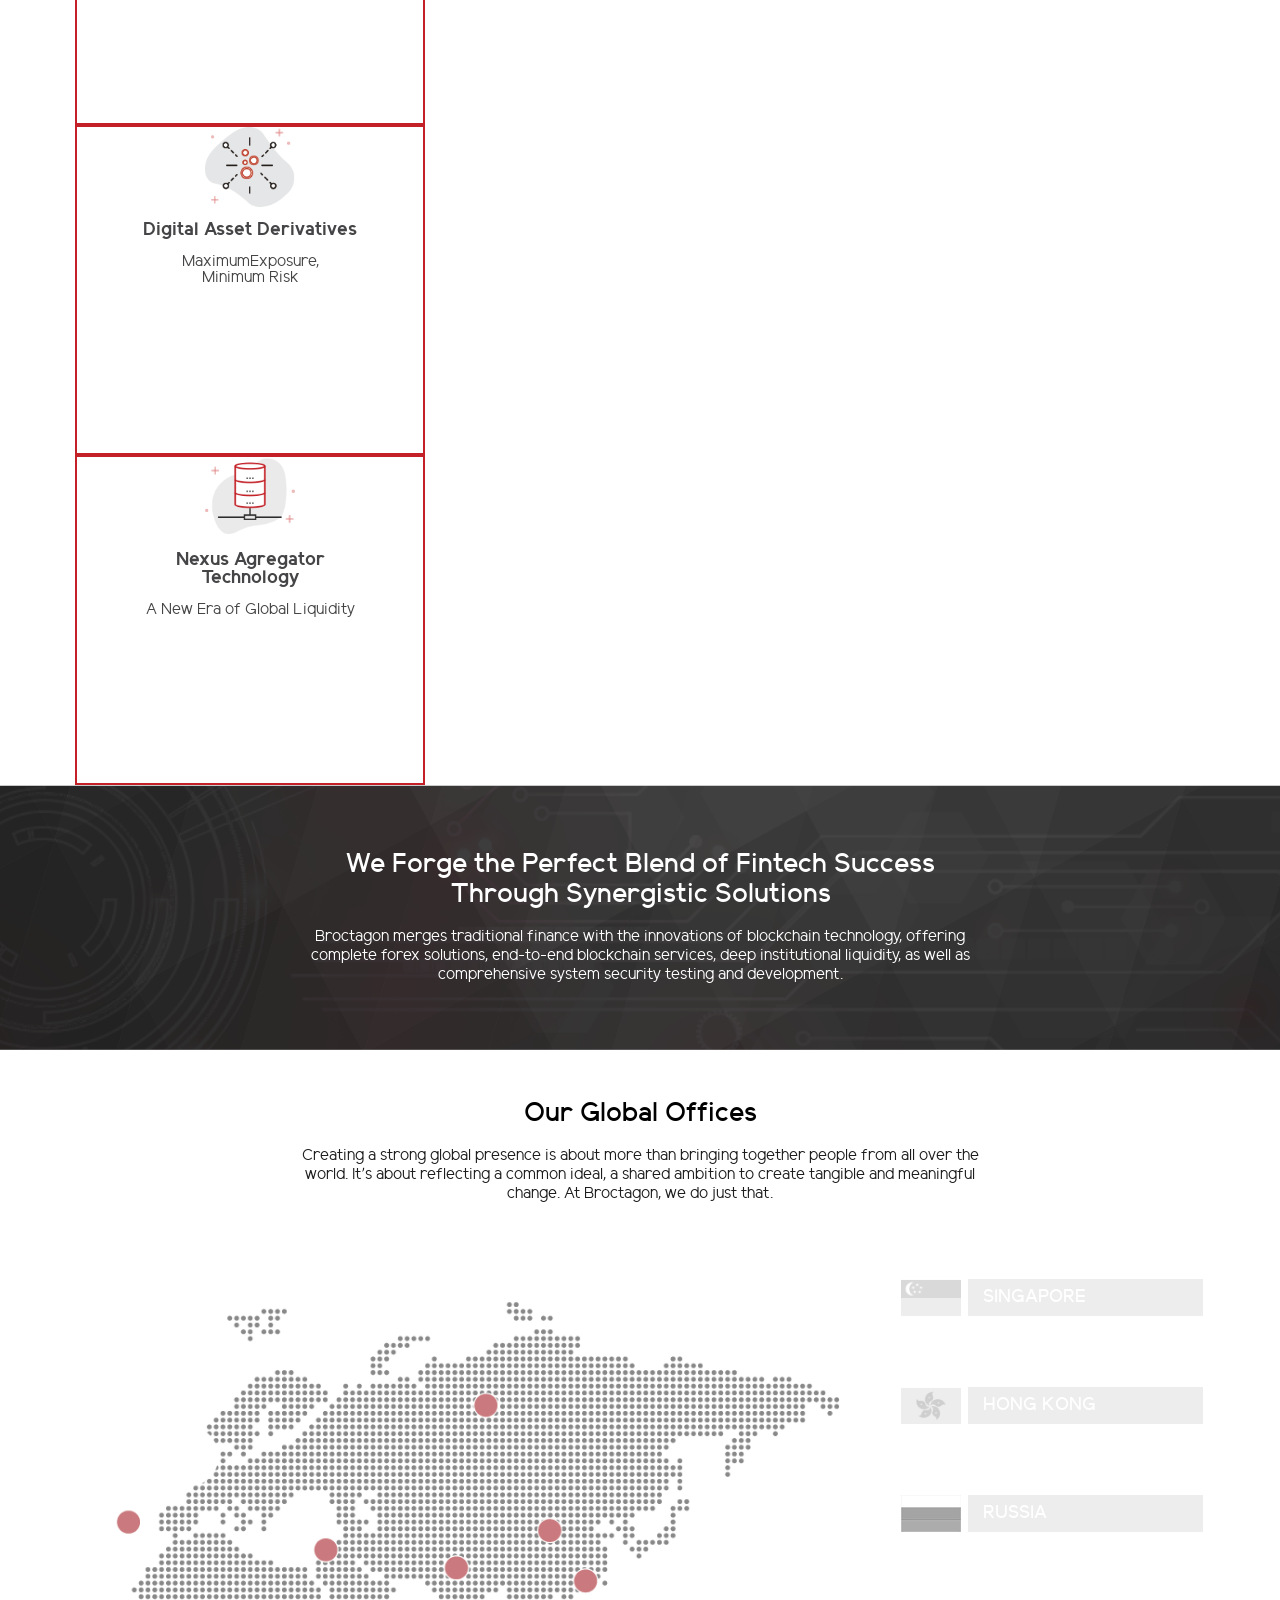
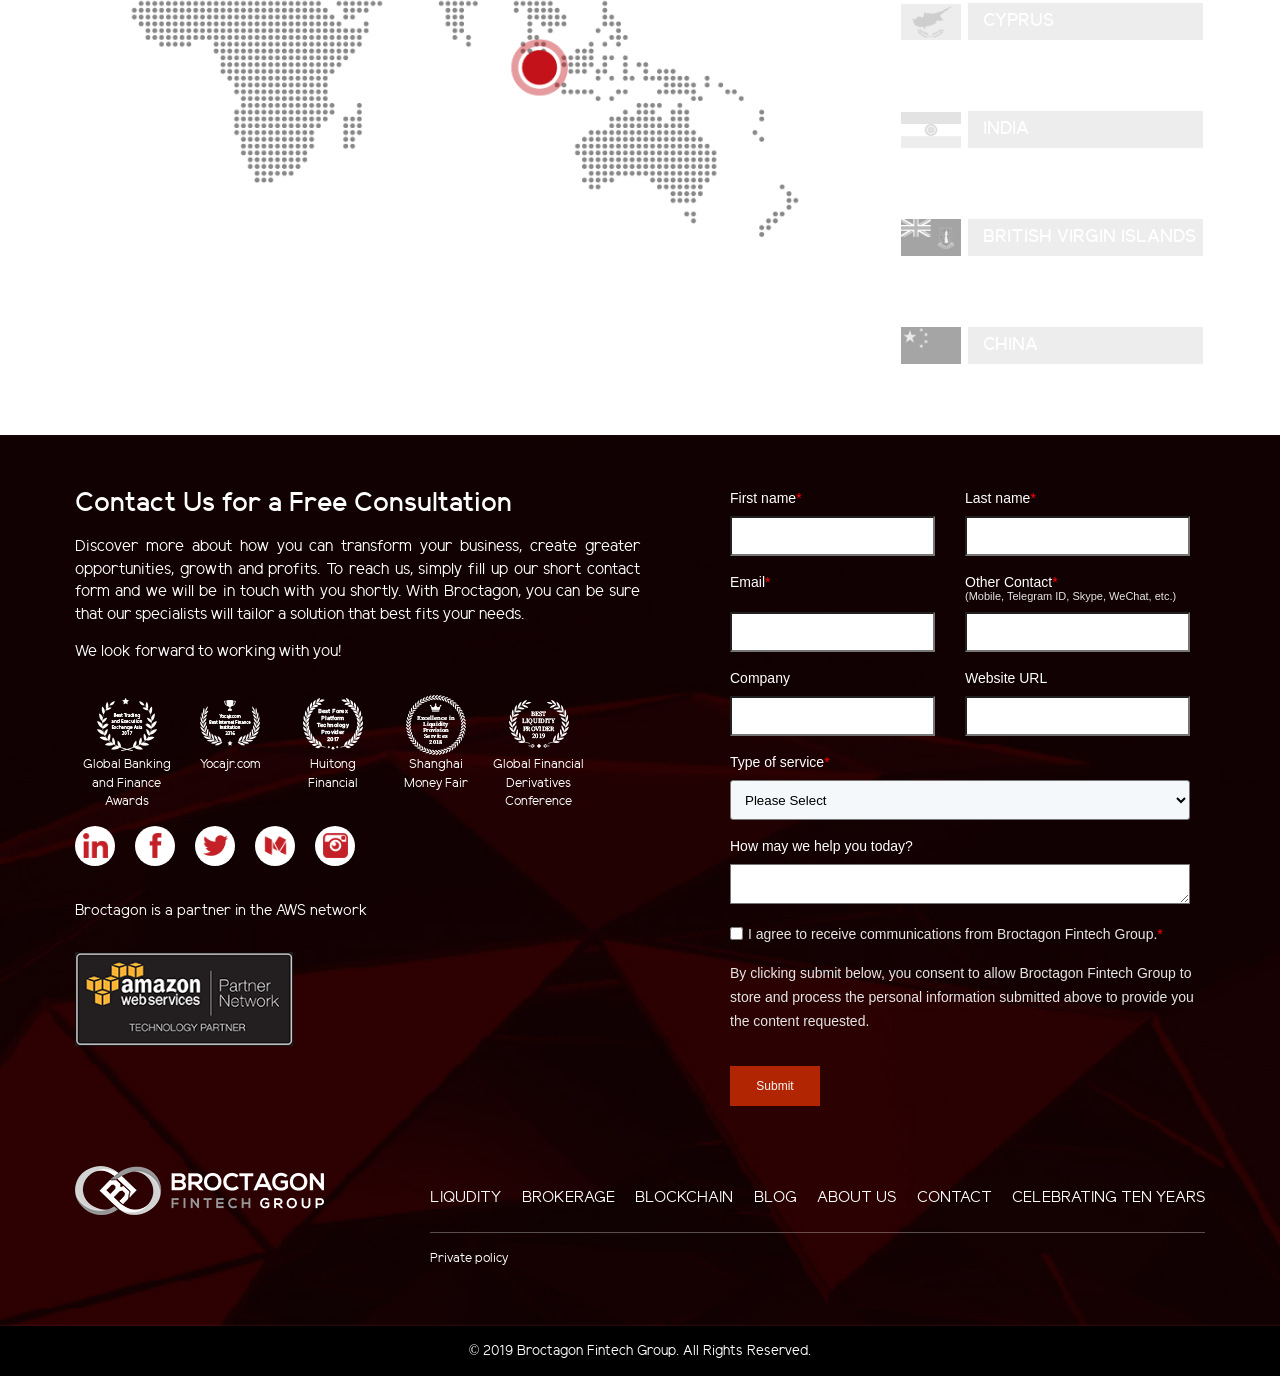
==== commit 8ef9ea39: "fix responsive tabs" ====
--- a/index.html
+++ b/index.html
@@ -235,7 +235,7 @@
             <div class="tab-content">
 
                 <!-- liquidity cards -->
-                <div class= "slide liquidity-slide">
+                <div class= "slide liquidity-slide show">
                     <div class="content-card">
                         <img alt="picture" src="img/Services/Liquid/forex-cfd-icon.png">
                         <h6>Spot Forex</h6>
@@ -287,7 +287,7 @@
                 <!-- blockchain cards -->
 
                 <div class="slide blockchain-slide">
-                    <div class="content-card">
+                    <div class="big-card">
                         <div class="small-card">
                             <img alt="picture" src="img/Services/BlockchainSolutions/crypto-expo-icon.png">
                             <h6>Digital Exchange Setup</h6>
@@ -309,7 +309,7 @@
                         <h6>All Blockchain<br>Solutions</h6>
                         <p>Access the World’s Most<br>Disruptive Technology</p>
                     </div>
-                    <div class="content-card">
+                    <div class="big-card">
                         <div class="small-card">
                             <img alt="picture" src="img/Services/BlockchainSolutions/exchnage-seq-icon.png">
                             <h6>Token Sale CRM</h6>
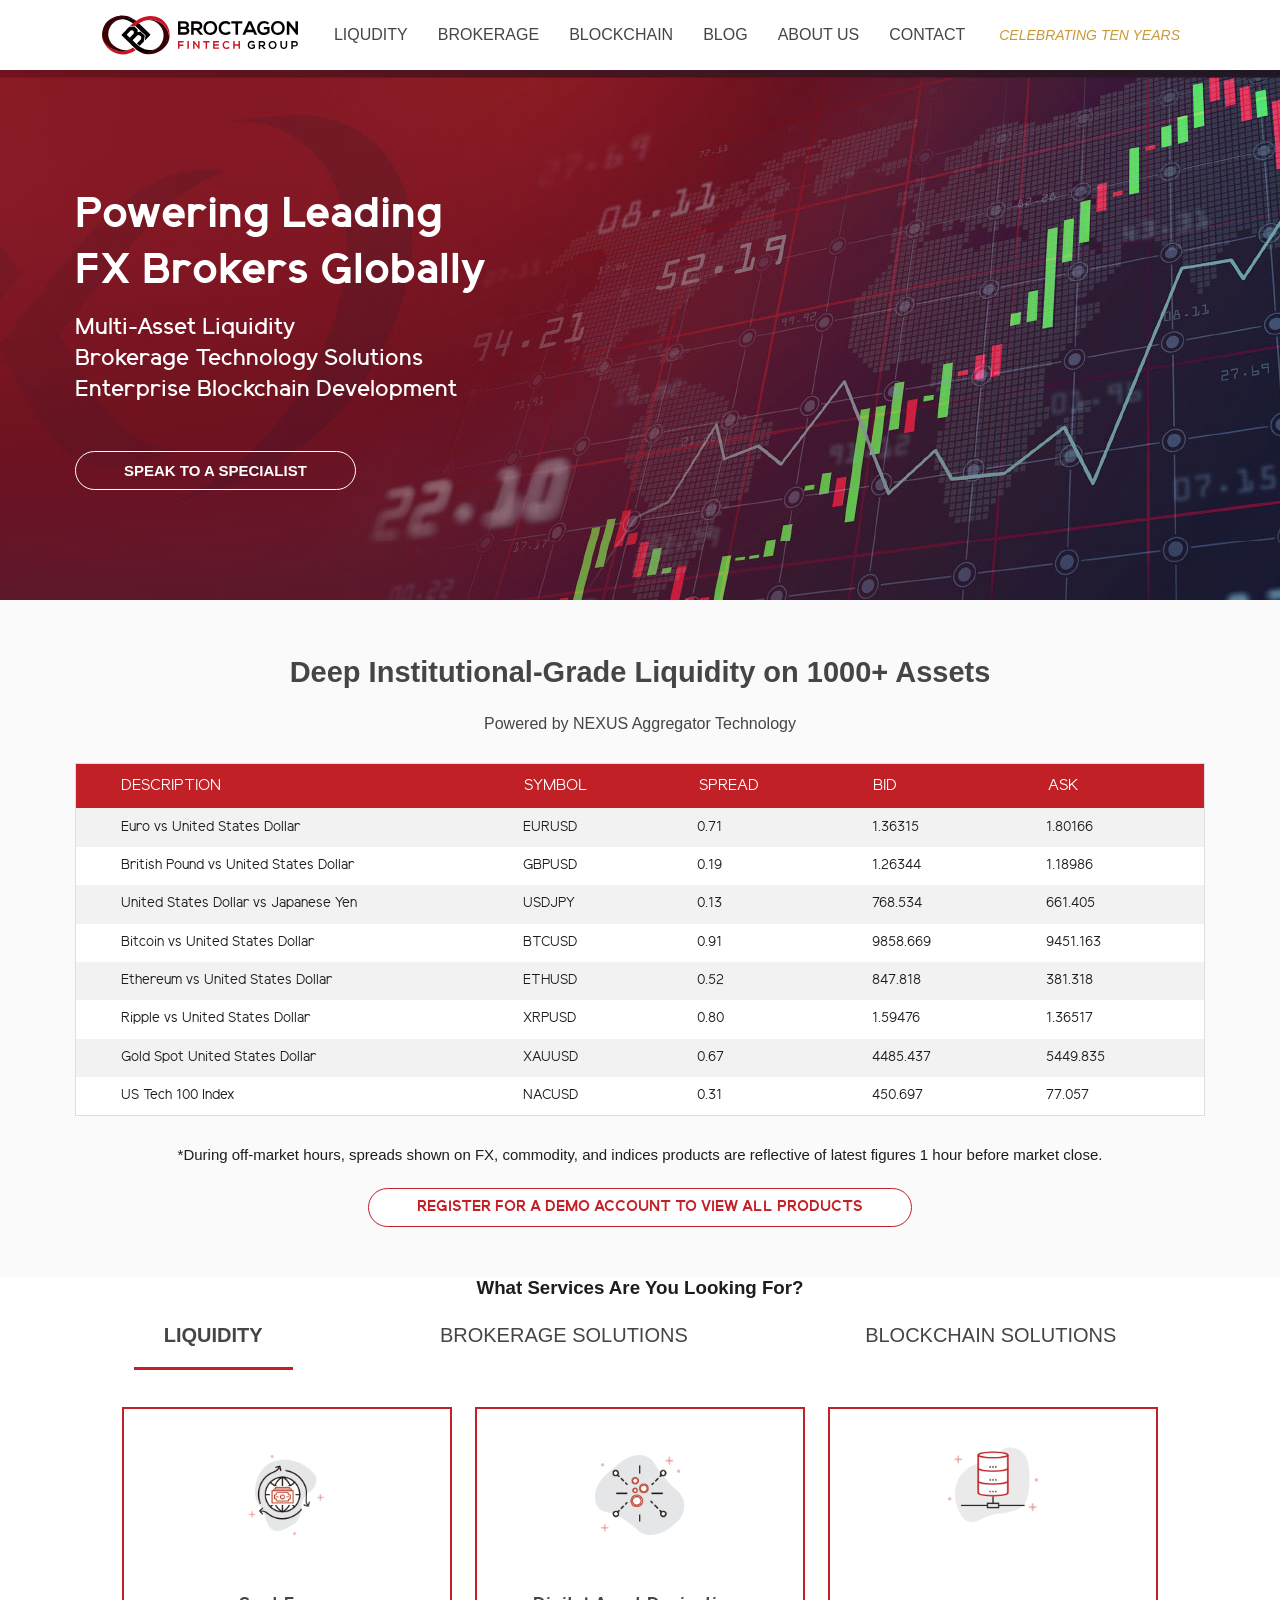
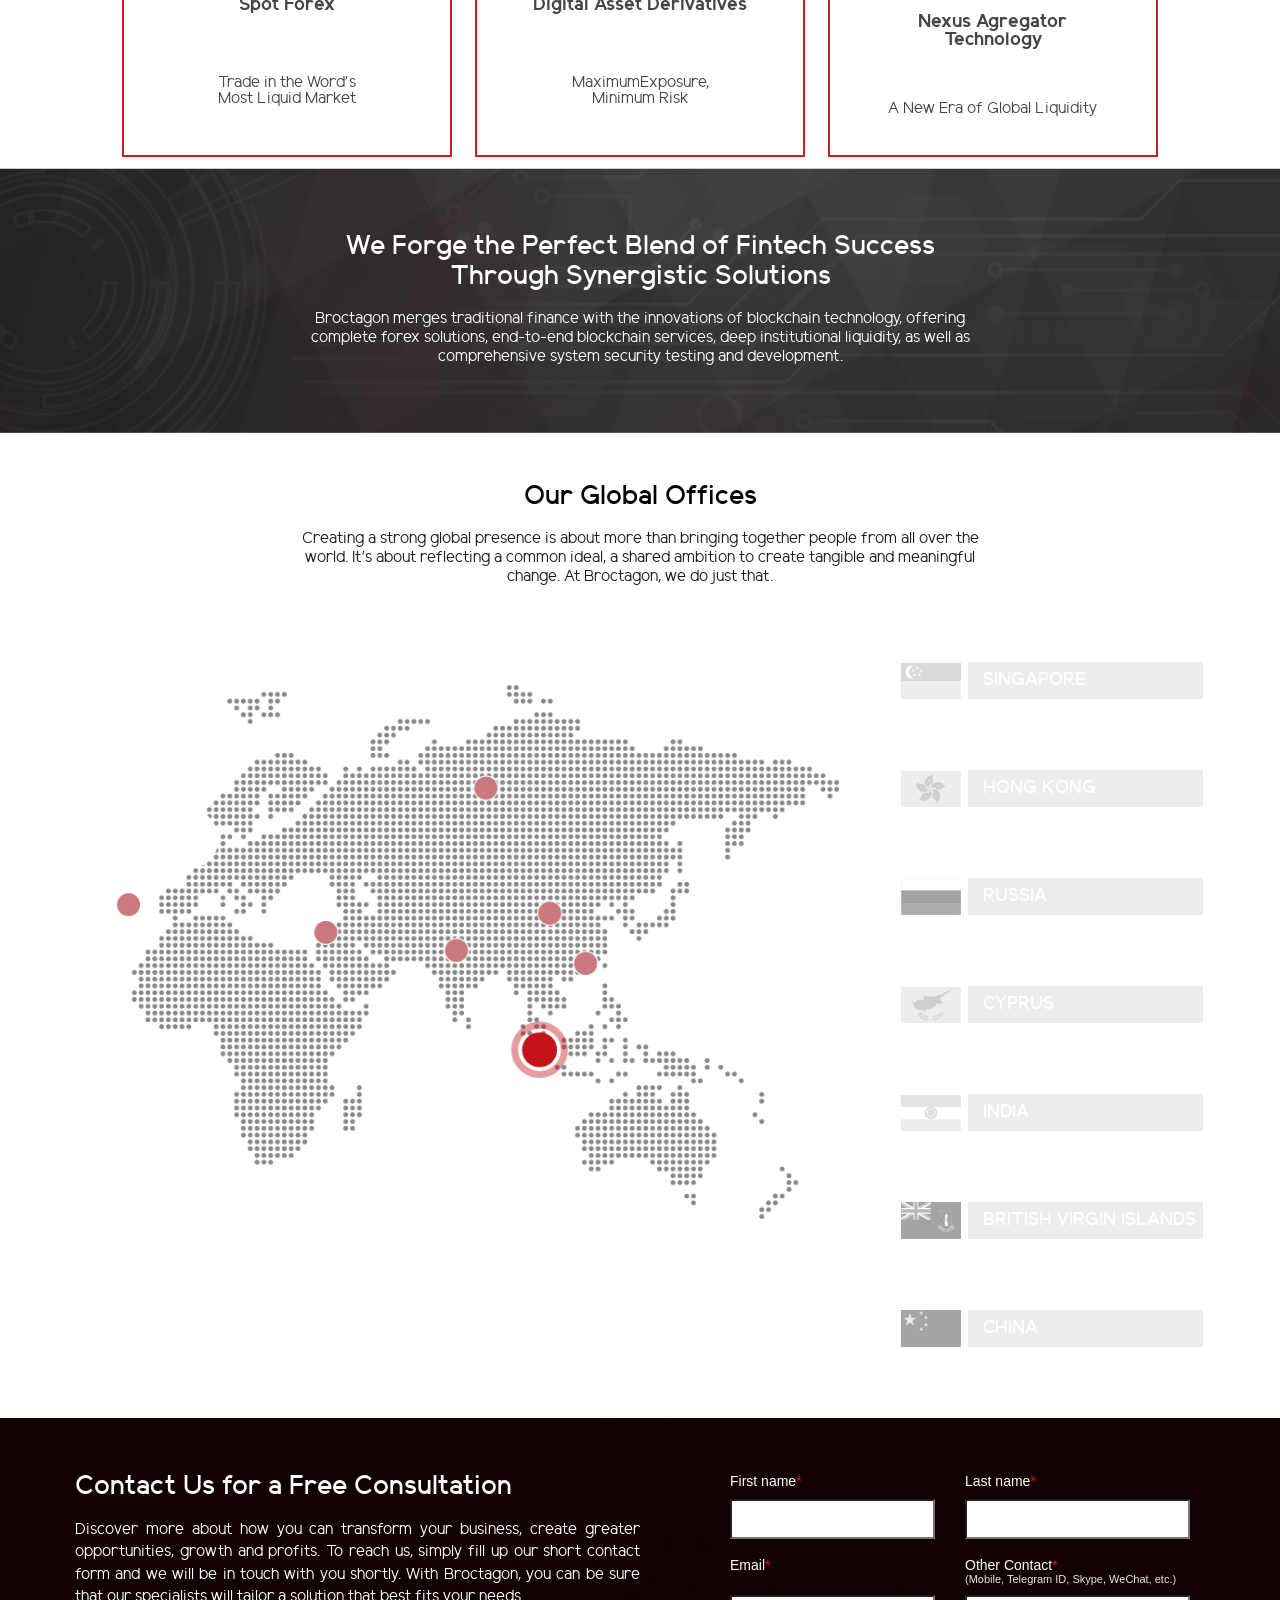
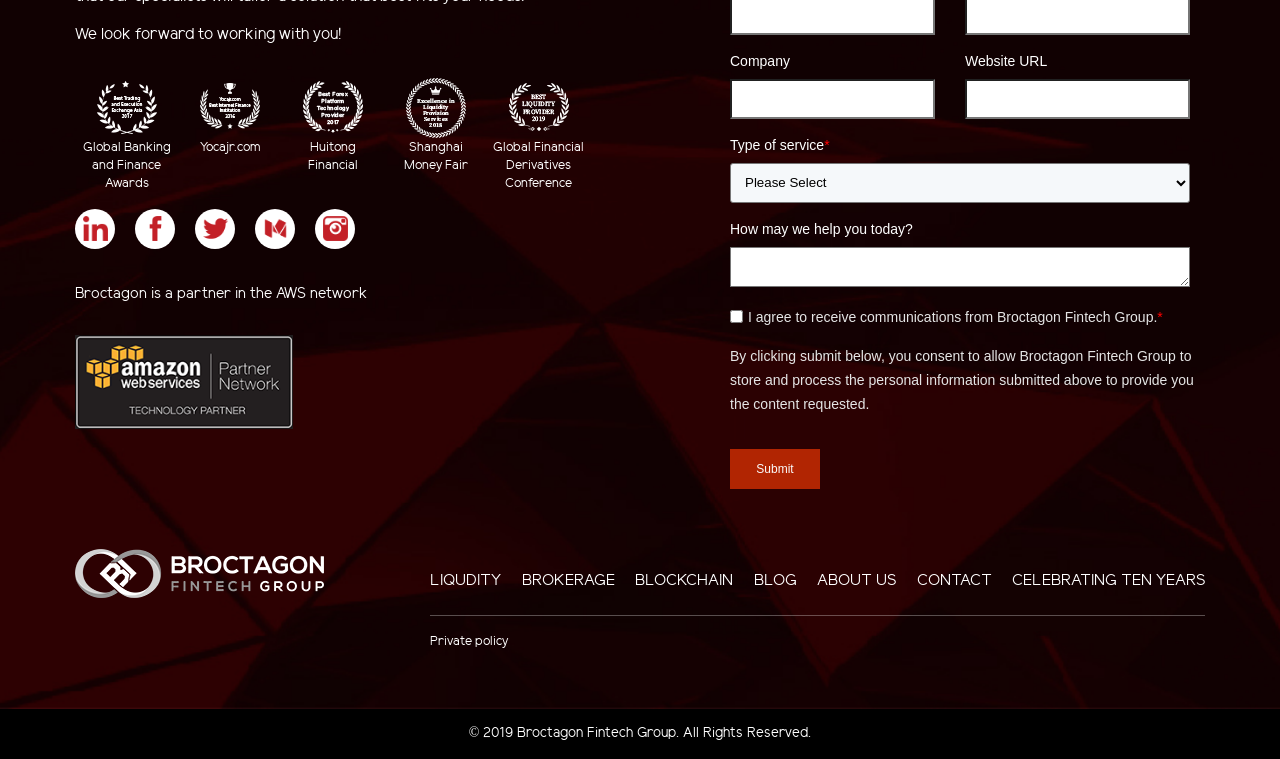
==== commit 93e5c036: "trouble with responsive  tabs" ====
--- a/index.html
+++ b/index.html
@@ -235,7 +235,7 @@
             <div class="tab-content">
 
                 <!-- liquidity cards -->
-                <div class= "slide liquidity-slide show">
+                <div class= "slide liquidity-slide">
                     <div class="content-card">
                         <img alt="picture" src="img/Services/Liquid/forex-cfd-icon.png">
                         <h6>Spot Forex</h6>
@@ -287,7 +287,7 @@
                 <!-- blockchain cards -->
 
                 <div class="slide blockchain-slide">
-                    <div class="big-card">
+                    <div class="content-card">
                         <div class="small-card">
                             <img alt="picture" src="img/Services/BlockchainSolutions/crypto-expo-icon.png">
                             <h6>Digital Exchange Setup</h6>
@@ -309,7 +309,7 @@
                         <h6>All Blockchain<br>Solutions</h6>
                         <p>Access the World’s Most<br>Disruptive Technology</p>
                     </div>
-                    <div class="big-card">
+                    <div class="content-card">
                         <div class="small-card">
                             <img alt="picture" src="img/Services/BlockchainSolutions/exchnage-seq-icon.png">
                             <h6>Token Sale CRM</h6>
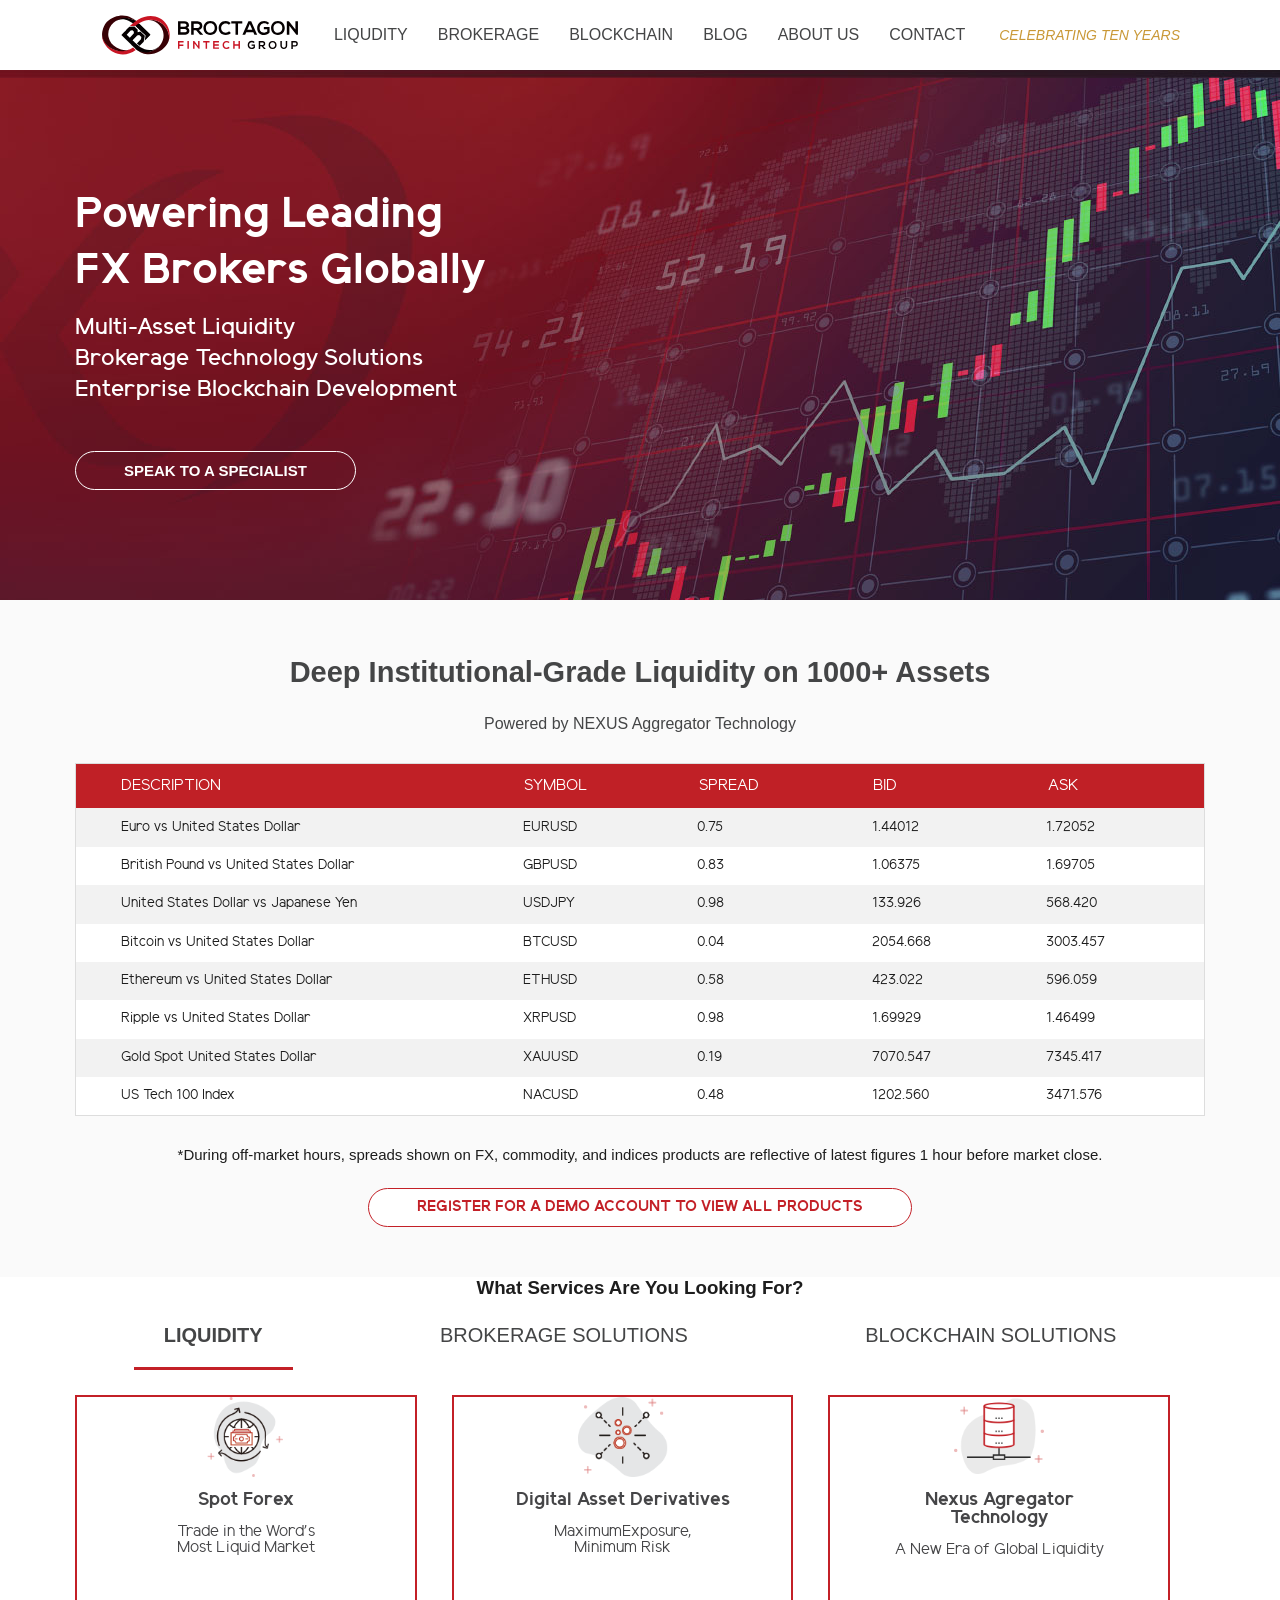
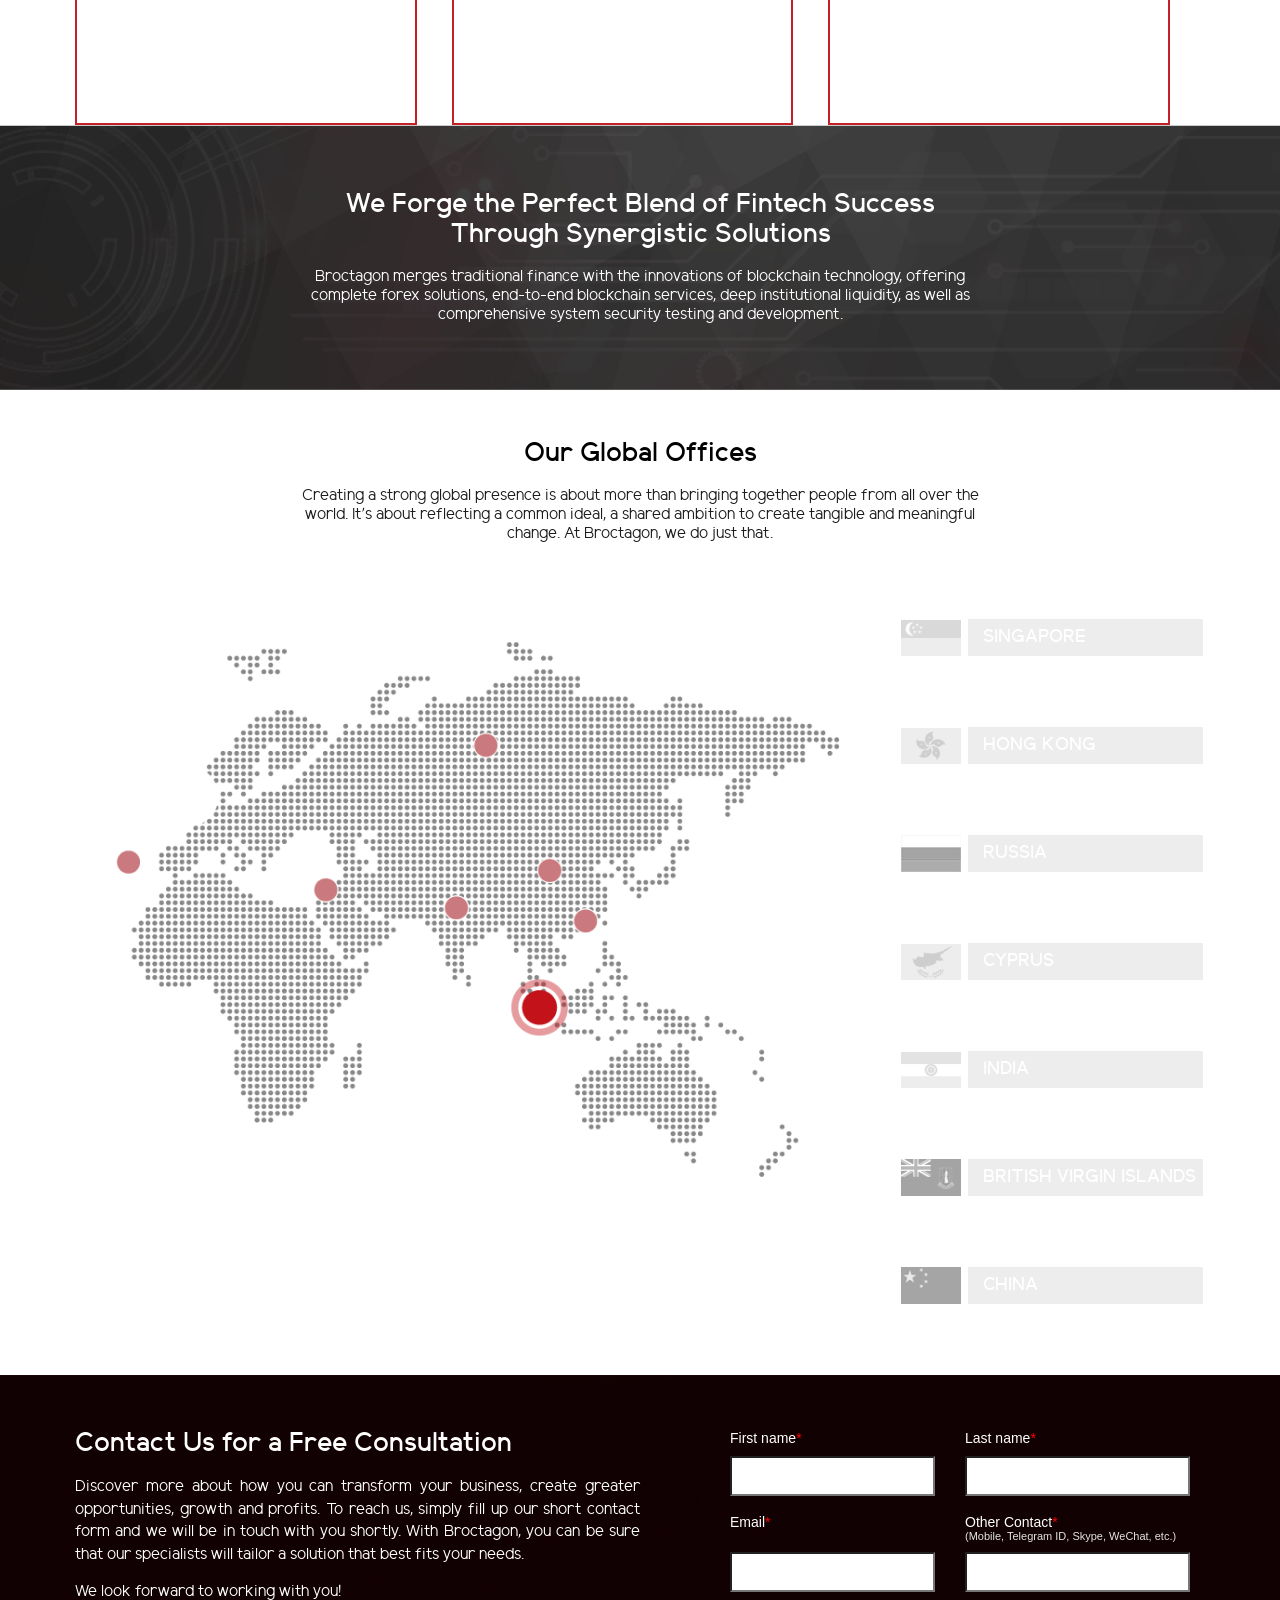
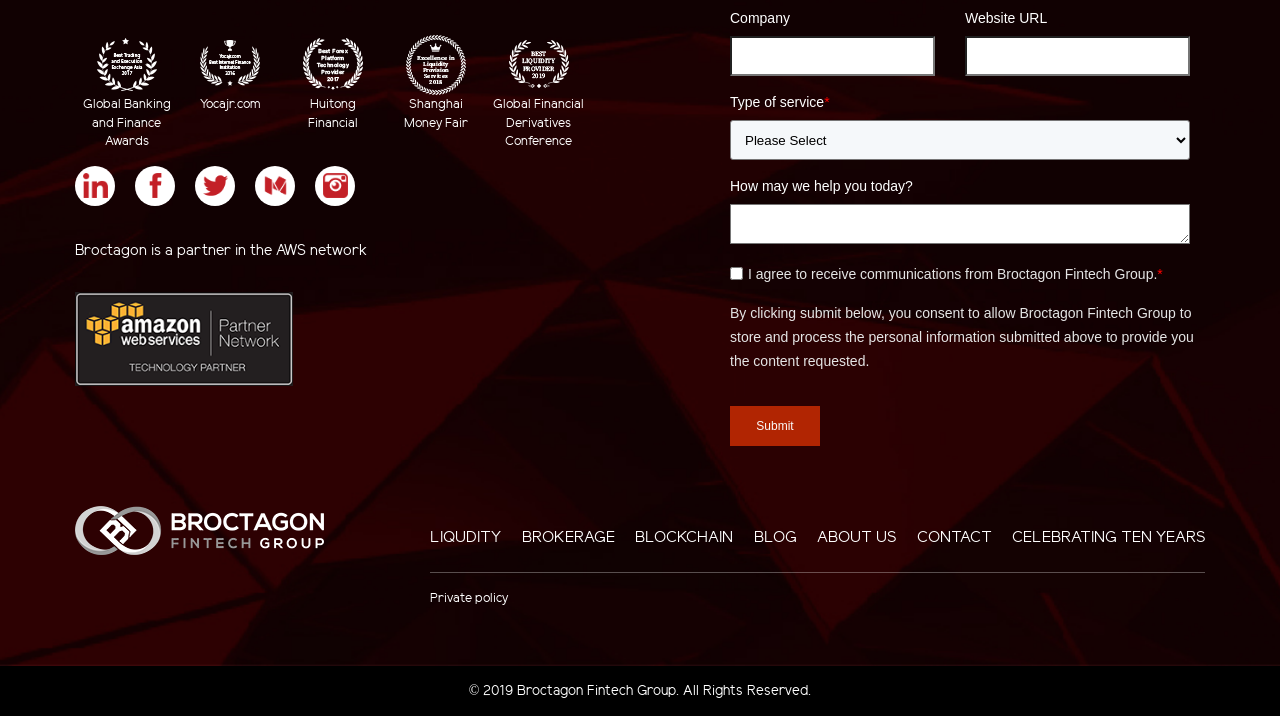
==== commit 1773fbfb: "fix tabs 2" ====
--- a/index.html
+++ b/index.html
@@ -235,7 +235,7 @@
             <div class="tab-content">
 
                 <!-- liquidity cards -->
-                <div class= "slide liquidity-slide">
+                <div class= "slide liquidity-slide show">
                     <div class="content-card">
                         <img alt="picture" src="img/Services/Liquid/forex-cfd-icon.png">
                         <h6>Spot Forex</h6>
@@ -287,7 +287,7 @@
                 <!-- blockchain cards -->
 
                 <div class="slide blockchain-slide">
-                    <div class="content-card">
+                    <div class="big-card">
                         <div class="small-card">
                             <img alt="picture" src="img/Services/BlockchainSolutions/crypto-expo-icon.png">
                             <h6>Digital Exchange Setup</h6>
@@ -309,7 +309,7 @@
                         <h6>All Blockchain<br>Solutions</h6>
                         <p>Access the World’s Most<br>Disruptive Technology</p>
                     </div>
-                    <div class="content-card">
+                    <div class="big-card">
                         <div class="small-card">
                             <img alt="picture" src="img/Services/BlockchainSolutions/exchnage-seq-icon.png">
                             <h6>Token Sale CRM</h6>
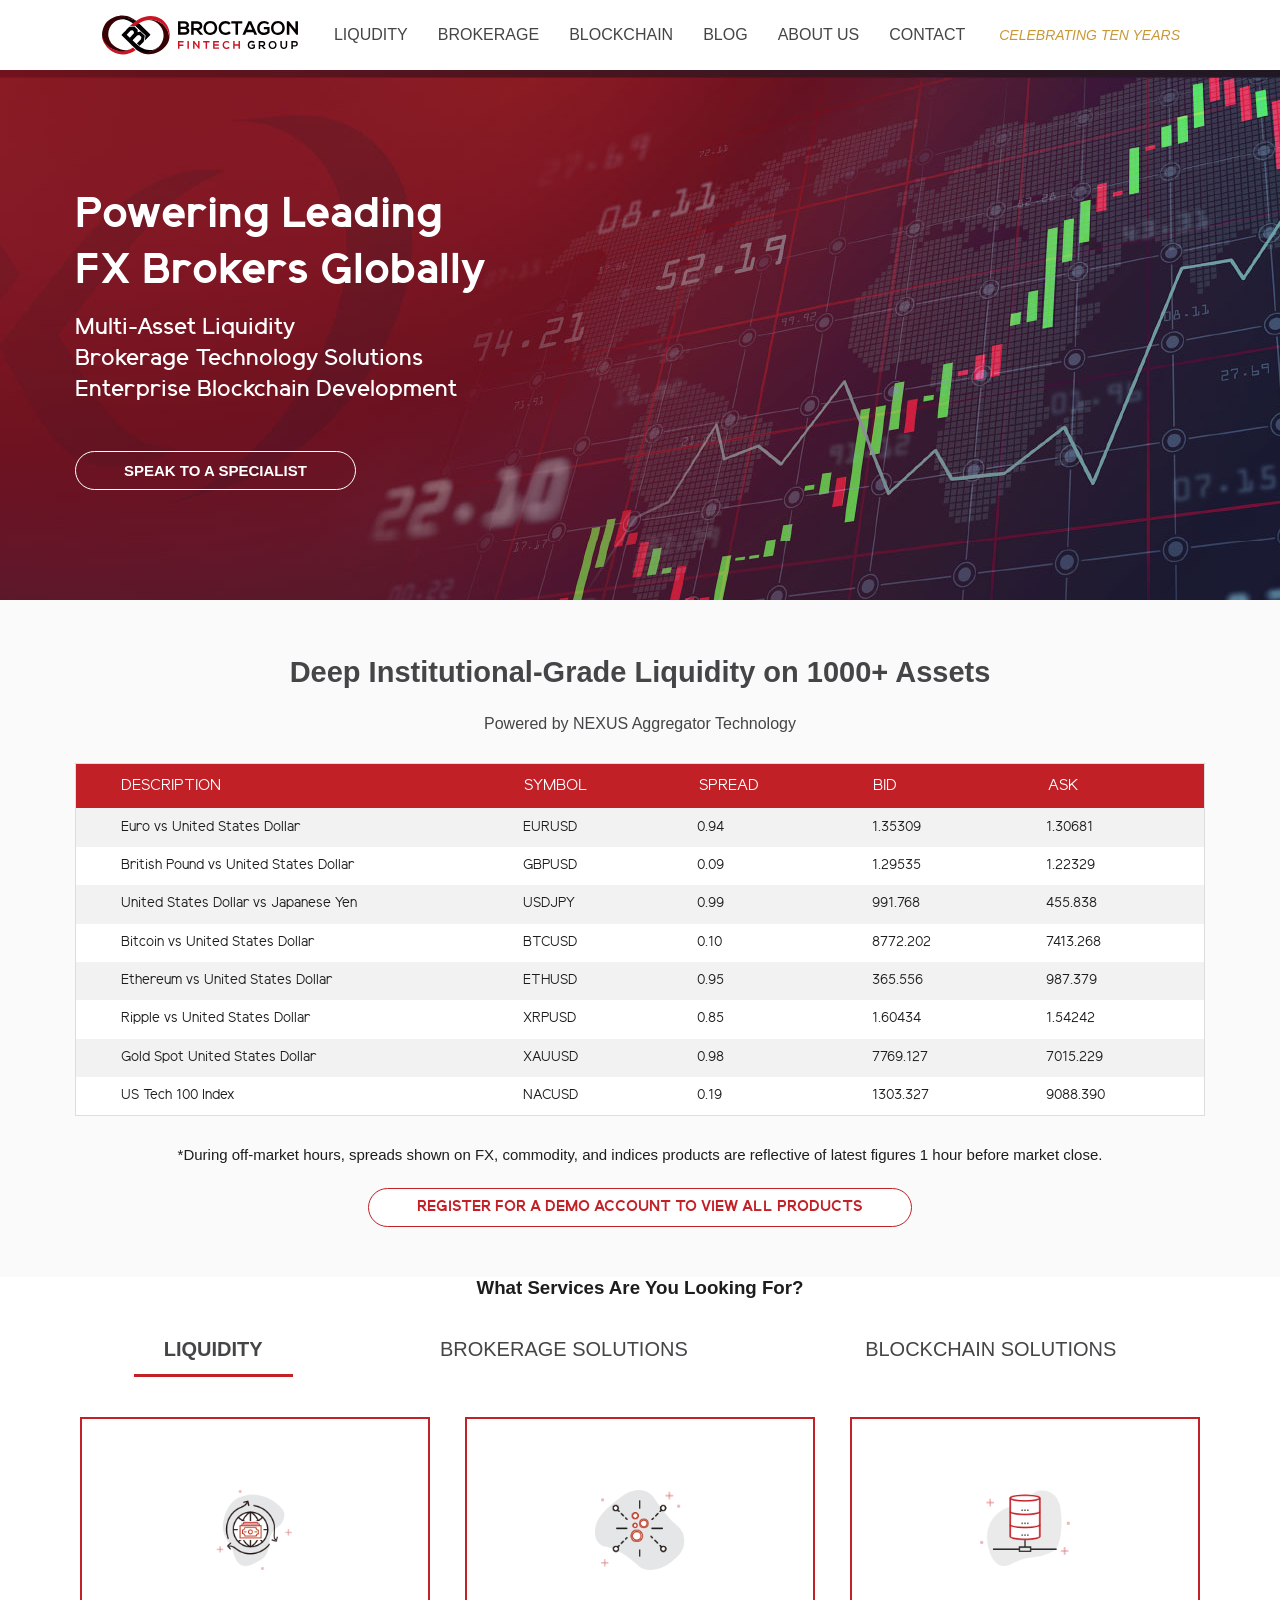
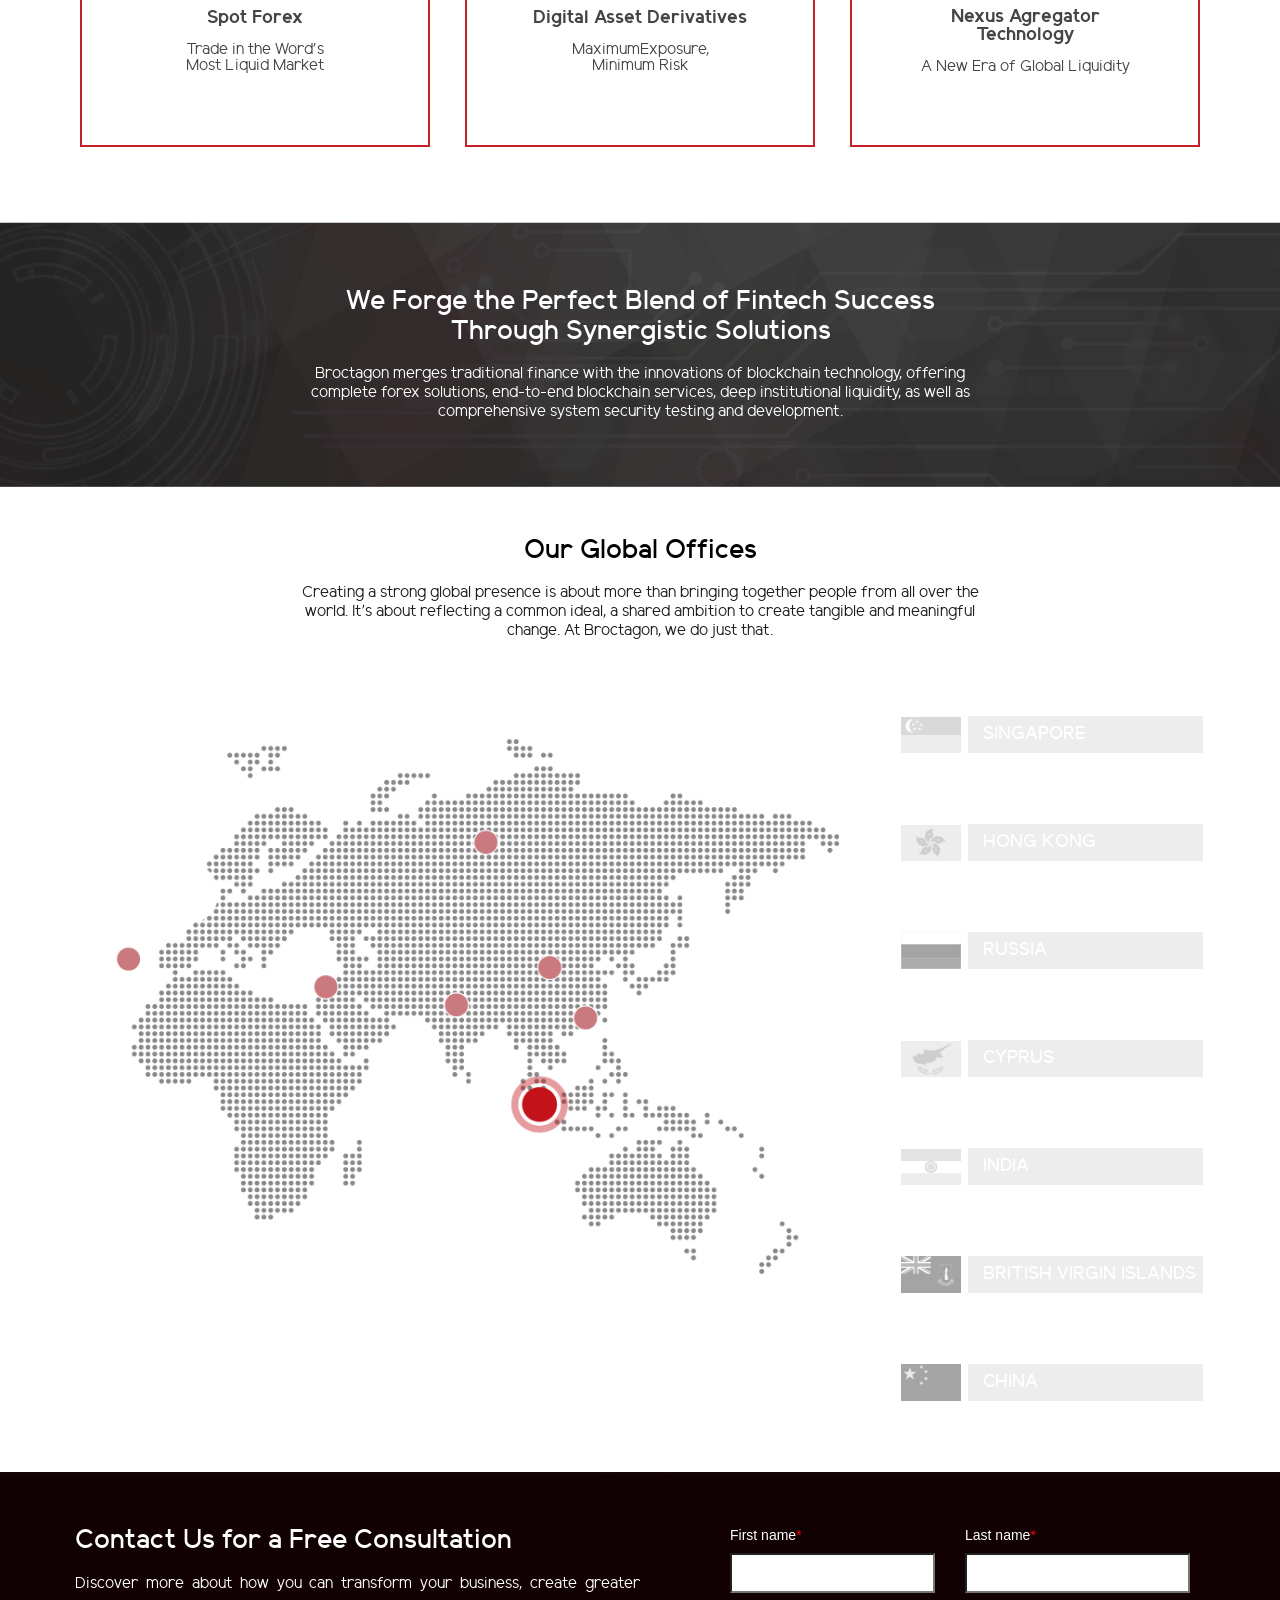
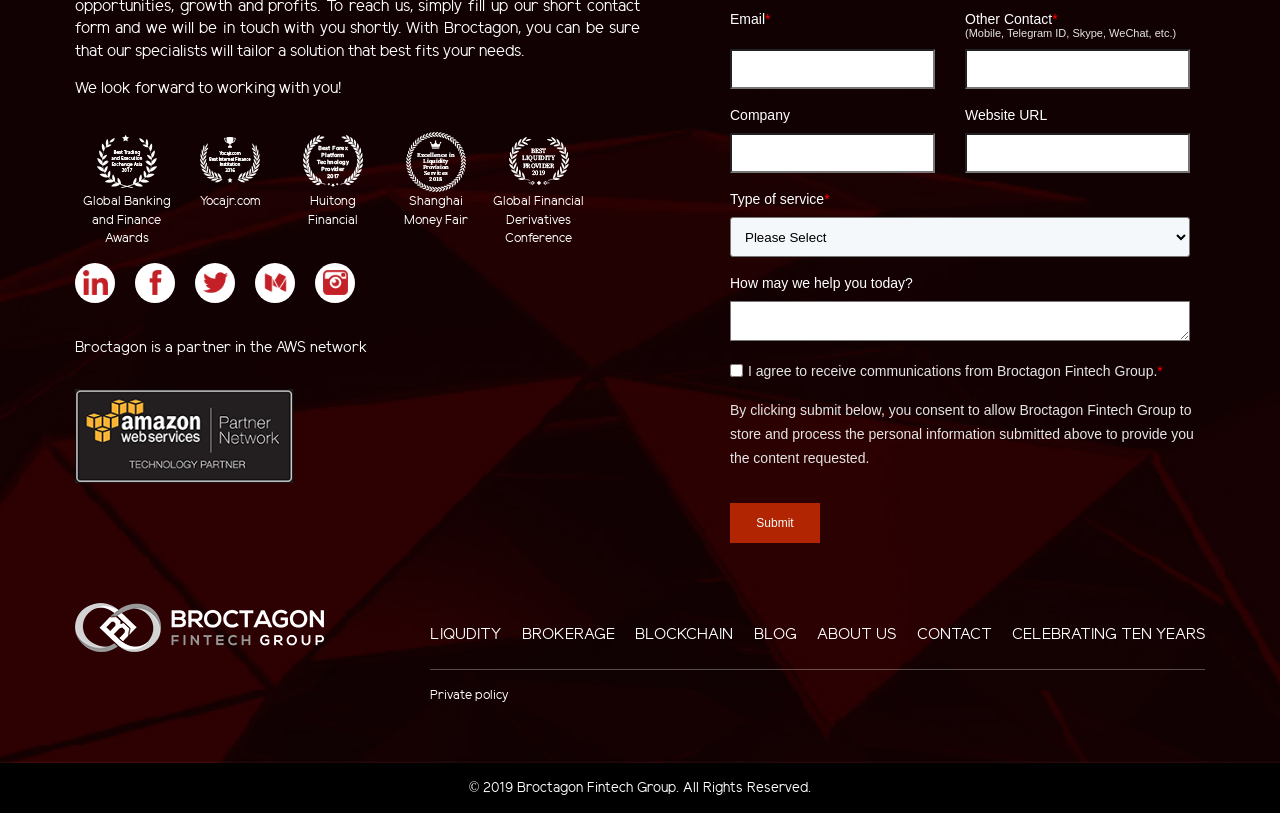
==== commit 65a46ace: "fix tab-title and tabs for responsive" ====
--- a/index.html
+++ b/index.html
@@ -394,7 +394,7 @@
                         <img class="flag" src="img/Offices/british-vergin-flag-grey-icon.png"/>
                         <label class="name">British Virgin Islands</label>
                     </div>
-                    <p class="details">Sea Meadow House, Blackburne Highway <br>(P.O. Box 116), Road Town, Tortola, BVI
+                    <p class="details">Sea Meadow House, Blackburne Highway (P.O. Box 116), Road Town, Tortola, BVI
                     </p>
                 </div>
                 <div class="country" onmouseover="changeMap('china-map.png', 6)">
